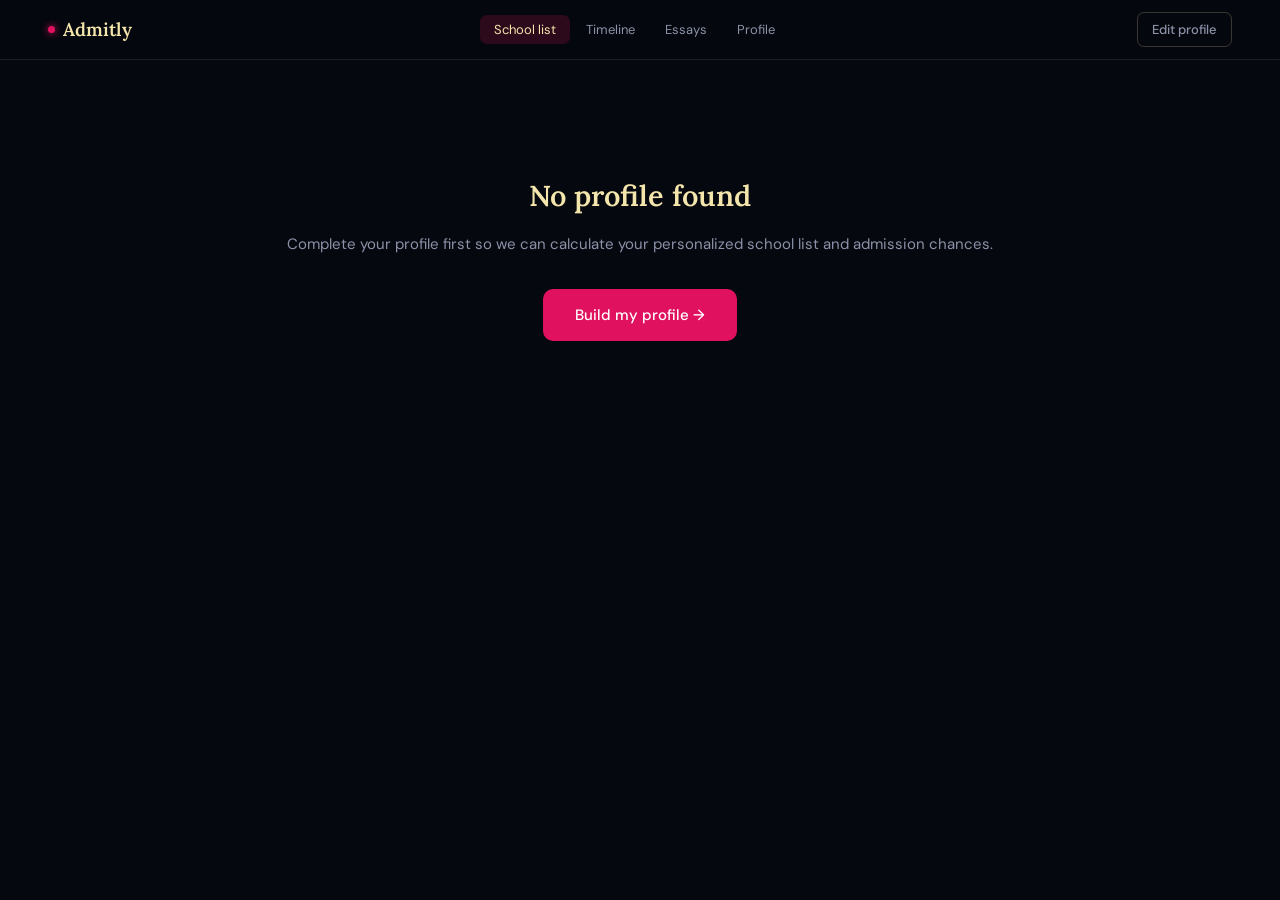
==== results.html @ 1e32e217 "initial results page" ====
<!DOCTYPE html>
<html lang="en">
<head>
  <meta charset="UTF-8" />
  <meta name="viewport" content="width=device-width, initial-scale=1.0" />
  <title>Admitly — Your School List</title>
  <link rel="preconnect" href="https://fonts.googleapis.com" />
  <link rel="preconnect" href="https://fonts.gstatic.com" crossorigin />
  <link href="https://fonts.googleapis.com/css2?family=Lora:ital,wght@0,400;0,600;1,400&family=DM+Sans:opsz,wght@9..40,300;9..40,400;9..40,500&display=swap" rel="stylesheet" />

  <style>
    *, *::before, *::after { box-sizing: border-box; margin: 0; padding: 0; }

    :root {
      --ruby:        #E0115F;
      --ruby-deep:   #A80D47;
      --ruby-soft:   #F24080;
      --ruby-dim:    rgba(224, 17, 95, 0.18);
      --void:        #06080F;
      --void-2:      #0D1018;
      --void-3:      #141720;
      --void-4:      #1C2030;
      --cream:       #F3E5AB;
      --cream-dim:   #D9C97A;
      --cream-ghost: rgba(243, 229, 171, 0.08);
      --slate:       #8B92A8;
      --slate-dim:   #555C72;
      --border:      rgba(243, 229, 171, 0.1);
      --border-mid:  rgba(243, 229, 171, 0.22);
      --reach-color:  #F24080;
      --match-color:  #E0A020;
      --safety-color: #2DBF7B;
    }

    html { scroll-behavior: smooth; }

    body {
      font-family: 'DM Sans', sans-serif;
      font-size: 15px; line-height: 1.65;
      color: var(--cream);
      background: var(--void);
      -webkit-font-smoothing: antialiased;
      min-height: 100vh;
    }

    /* ── Nav ─────────────────────────────────────────────── */
    nav {
      position: sticky; top: 0; z-index: 100;
      display: flex; align-items: center; justify-content: space-between;
      padding: 0 clamp(1.5rem, 5vw, 3rem);
      height: 60px;
      background: rgba(6,8,15,0.92);
      backdrop-filter: blur(16px);
      border-bottom: 1px solid var(--border);
    }

    .logo {
      font-family: 'Lora', serif; font-size: 1.15rem; font-weight: 600;
      color: var(--cream); text-decoration: none;
      display: flex; align-items: center; gap: 8px;
    }

    .logo-dot {
      width: 7px; height: 7px; border-radius: 50%;
      background: var(--ruby); box-shadow: 0 0 7px var(--ruby);
    }

    .nav-tabs {
      display: flex; gap: 2px; list-style: none;
    }

    .nav-tab {
      font-size: 13px; padding: 6px 14px; border-radius: 7px;
      color: var(--slate); cursor: pointer;
      text-decoration: none; transition: all .15s;
    }

    .nav-tab:hover { color: var(--cream); background: var(--cream-ghost); }
    .nav-tab.active { color: var(--cream); background: var(--ruby-dim); }

    .nav-right { display: flex; align-items: center; gap: 10px; }

    .btn-sm {
      display: inline-flex; align-items: center; gap: 5px;
      font-family: 'DM Sans', sans-serif; font-size: 13px; font-weight: 500;
      border-radius: 7px; padding: 6px 14px;
      cursor: pointer; text-decoration: none; transition: all .2s; border: none;
    }

    .btn-outline-sm {
      background: transparent; border: 1px solid var(--border-mid); color: var(--slate);
    }
    .btn-outline-sm:hover { color: var(--cream); background: var(--cream-ghost); }

    .btn-ruby-sm { background: var(--ruby); color: #fff; }
    .btn-ruby-sm:hover { background: var(--ruby-deep); }

    /* ── Page layout ─────────────────────────────────────── */
    .page { max-width: 900px; margin: 0 auto; padding: 2rem clamp(1rem, 4vw, 2.5rem) 4rem; }

    /* ── Profile bar ─────────────────────────────────────── */
    .profile-bar {
      background: var(--void-2);
      border: 1px solid var(--border);
      border-radius: 14px;
      padding: 14px 20px;
      display: flex; align-items: center;
      justify-content: space-between;
      flex-wrap: wrap; gap: 12px;
      margin-bottom: 1.5rem;
    }

    .profile-bar-left { display: flex; align-items: center; gap: 12px; }

    .avatar {
      width: 38px; height: 38px; border-radius: 50%;
      background: var(--ruby-dim);
      display: flex; align-items: center; justify-content: center;
      font-size: 13px; font-weight: 500; color: var(--ruby-soft);
      flex-shrink: 0;
    }

    .profile-name { font-size: 15px; font-weight: 500; color: var(--cream); }
    .profile-meta { font-size: 12px; color: var(--slate); margin-top: 1px; }

    .profile-stats { display: flex; gap: 20px; }

    .pstat { text-align: right; }
    .pstat-val { font-size: 17px; font-weight: 500; color: var(--cream); }
    .pstat-label { font-size: 11px; color: var(--slate-dim); margin-top: 1px; }

    /* ── Alerts ──────────────────────────────────────────── */
    .alert {
      border-radius: 10px; padding: 12px 16px;
      font-size: 13px; line-height: 1.6;
      display: flex; gap: 10px; align-items: flex-start;
      margin-bottom: 10px;
    }

    .alert-warn {
      background: rgba(201,134,10,0.1);
      border: 1px solid rgba(201,134,10,0.3);
      color: #E0B84A;
    }

    .alert-info {
      background: rgba(224,17,95,0.08);
      border: 1px solid rgba(224,17,95,0.2);
      color: var(--ruby-soft);
    }

    .alert-dot {
      width: 6px; height: 6px; border-radius: 50%;
      background: currentColor; flex-shrink: 0; margin-top: 5px;
    }

    /* ── Summary strip ───────────────────────────────────── */
    .summary-strip {
      display: grid; grid-template-columns: repeat(3, 1fr);
      gap: 10px; margin-bottom: 1.5rem;
    }

    .sum-card {
      background: var(--void-2);
      border: 1px solid var(--border);
      border-radius: 12px;
      padding: 14px 16px;
      text-align: center;
    }

    .sum-num { font-size: 24px; font-weight: 500; line-height: 1; }
    .sum-num.reach  { color: var(--reach-color); }
    .sum-num.match  { color: var(--match-color); }
    .sum-num.safety { color: var(--safety-color); }
    .sum-label { font-size: 11px; color: var(--slate-dim); margin-top: 5px; }

    /* ── Filter row ──────────────────────────────────────── */
    .filter-row {
      display: flex; gap: 7px; flex-wrap: wrap; margin-bottom: 1.25rem;
      align-items: center;
    }

    .filter-chip {
      padding: 5px 14px; border-radius: 20px;
      border: 1px solid var(--border);
      font-size: 12px; cursor: pointer;
      color: var(--slate); background: var(--void-2);
      transition: all .15s; user-select: none;
    }

    .filter-chip:hover { border-color: var(--border-mid); color: var(--cream); }
    .filter-chip.on { background: var(--ruby-dim); border-color: var(--ruby); color: var(--ruby-soft); }

    .filter-sep { color: var(--slate-dim); font-size: 12px; margin: 0 4px; }

    /* ── School cards ────────────────────────────────────── */
    .school-card {
      background: var(--void-2);
      border: 1px solid var(--border);
      border-radius: 14px;
      margin-bottom: 10px;
      overflow: hidden;
      transition: border-color .15s;
      cursor: pointer;
    }

    .school-card:hover { border-color: var(--border-mid); }

    .school-card.reach  { border-left: 3px solid var(--reach-color); }
    .school-card.match  { border-left: 3px solid var(--match-color); }
    .school-card.safety { border-left: 3px solid var(--safety-color); }

    .card-main {
      padding: 16px 20px;
      display: flex; align-items: flex-start;
      justify-content: space-between; gap: 16px;
    }

    .card-left { flex: 1; min-width: 0; }

    .card-top-row {
      display: flex; align-items: center; gap: 8px;
      flex-wrap: wrap; margin-bottom: 3px;
    }

    .school-name {
      font-size: 15px; font-weight: 500; color: var(--cream);
    }

    .tier-tag {
      font-size: 11px; font-weight: 500;
      padding: 2px 8px; border-radius: 4px;
    }

    .tier-tag.reach  { background: rgba(242,64,128,.15); color: var(--reach-color); }
    .tier-tag.match  { background: rgba(224,160,32,.15); color: var(--match-color); }
    .tier-tag.safety { background: rgba(45,191,123,.15); color: var(--safety-color); }

    .school-loc { font-size: 12px; color: var(--slate-dim); margin-bottom: 8px; }

    .insight-row { display: flex; gap: 6px; flex-wrap: wrap; }

    .insight-pill {
      font-size: 11px; padding: 3px 9px; border-radius: 5px;
    }

    .ip-good { background: rgba(45,191,123,.12); color: #2DBF7B; }
    .ip-warn { background: rgba(224,160,32,.12); color: #E0A020; }
    .ip-info { background: rgba(243,229,171,.08); color: var(--slate); }

    .card-right {
      display: flex; flex-direction: column;
      align-items: flex-end; gap: 4px; flex-shrink: 0;
    }

    .chance-pct { font-size: 22px; font-weight: 500; line-height: 1; }
    .chance-pct.reach  { color: var(--reach-color); }
    .chance-pct.match  { color: var(--match-color); }
    .chance-pct.safety { color: var(--safety-color); }

    .chance-label { font-size: 11px; color: var(--slate-dim); }

    .bar-track {
      height: 3px; background: var(--void-4);
      border-radius: 2px; overflow: hidden;
      margin: 8px 0 0;
    }

    .bar-fill { height: 100%; border-radius: 2px; transition: width .8s ease; }
    .bar-fill.reach  { background: var(--reach-color); }
    .bar-fill.match  { background: var(--match-color); }
    .bar-fill.safety { background: var(--safety-color); }

    /* ── Expanded card ───────────────────────────────────── */
    .card-expand {
      display: none;
      padding: 0 20px 18px;
      border-top: 1px solid var(--border);
    }

    .school-card.open .card-expand { display: block; }

    .expand-grid {
      display: grid; grid-template-columns: 1fr 1fr;
      gap: 14px; margin: 14px 0;
    }

    .expand-block label {
      font-size: 10px; font-weight: 500;
      text-transform: uppercase; letter-spacing: .06em;
      color: var(--slate-dim); display: block; margin-bottom: 5px;
    }

    .expand-block p {
      font-size: 13px; color: var(--slate); line-height: 1.65;
    }

    .expand-block p strong { color: var(--cream); font-weight: 500; }

    .action-row { display: flex; gap: 8px; flex-wrap: wrap; margin-top: 12px; }

    .btn-action {
      font-family: 'DM Sans', sans-serif; font-size: 12px; font-weight: 500;
      padding: 6px 13px; border-radius: 7px; cursor: pointer;
      transition: all .15s; text-decoration: none;
      display: inline-flex; align-items: center; gap: 5px;
    }

    .btn-action-primary {
      background: var(--ruby); color: #fff; border: none;
    }
    .btn-action-primary:hover { background: var(--ruby-deep); }

    .btn-action-ghost {
      background: transparent;
      border: 1px solid var(--border-mid);
      color: var(--slate);
    }
    .btn-action-ghost:hover { color: var(--cream); border-color: var(--border-mid); background: var(--cream-ghost); }

    /* ── No profile state ────────────────────────────────── */
    .no-profile {
      text-align: center; padding: 5rem 2rem;
    }

    .no-profile h2 {
      font-family: 'Lora', serif; font-size: 1.8rem; font-weight: 600;
      color: var(--cream); margin-bottom: .75rem;
    }

    .no-profile p {
      font-size: 15px; color: var(--slate); margin-bottom: 2rem; line-height: 1.7;
    }

    .btn-lg {
      display: inline-flex; align-items: center; gap: 6px;
      font-family: 'DM Sans', sans-serif; font-size: 15px; font-weight: 500;
      background: var(--ruby); color: #fff;
      border-radius: 10px; padding: .85rem 2rem;
      cursor: pointer; text-decoration: none; border: none; transition: all .2s;
    }
    .btn-lg:hover { background: var(--ruby-deep); }

    /* ── Section header ──────────────────────────────────── */
    .section-head {
      display: flex; align-items: baseline;
      justify-content: space-between; margin-bottom: 1rem;
    }

    .section-label {
      font-size: 11px; font-weight: 500;
      text-transform: uppercase; letter-spacing: .07em;
      color: var(--slate-dim);
    }

    .section-count { font-size: 12px; color: var(--slate-dim); }

    /* ── Responsive ──────────────────────────────────────── */
    @media (max-width: 600px) {
      .summary-strip { grid-template-columns: repeat(3,1fr); }
      .profile-stats { display: none; }
      .expand-grid { grid-template-columns: 1fr; }
      .nav-tabs { display: none; }
    }
  </style>
</head>
<body>

  <!-- ── Nav ─────────────────────────────────────────────── -->
  <nav>
    <a href="index.html" class="logo"><span class="logo-dot"></span>Admitly</a>
    <ul class="nav-tabs">
      <li><a class="nav-tab active" href="results.html">School list</a></li>
      <li><a class="nav-tab" href="#">Timeline</a></li>
      <li><a class="nav-tab" href="#">Essays</a></li>
      <li><a class="nav-tab" href="profile.html">Profile</a></li>
    </ul>
    <div class="nav-right">
      <a href="profile.html" class="btn-sm btn-outline-sm">Edit profile</a>
    </div>
  </nav>

  <div class="page" id="pageContent">
    <!-- Rendered by JS -->
  </div>

  <script>
    // ─────────────────────────────────────────────────────
    // SCHOOL DATABASE
    // Each school has base stats; chances are calculated
    // dynamically against the student's actual profile.
    // ─────────────────────────────────────────────────────
    const SCHOOLS = [
      {
        id: 'umich',
        name: 'University of Michigan',
        shortName: 'U of Michigan',
        loc: 'Ann Arbor, MI',
        state: 'MI',
        tuition: 55000,
        intlPct: 8,
        medGPA: 3.9,
        medSAT: 1500,
        intlAid: false,
        strongMajors: ['Computer Science','Engineering','Business','Economics','Political Science','Environmental Science'],
        baseTier: 'reach',
        aidNote: 'Very limited aid for international students. Some merit-based awards through specific colleges.',
        whyFit: 'Top-10 program in most majors. Huge alumni network in tech and finance. Large, vibrant campus.',
        keyAction: 'Write a compelling "Why Michigan" essay. Highlight leadership roles and any competitions won.',
        deadlines: 'Early Action: Nov 1 · Regular Decision: Feb 1',
        insights: [
          { text: 'Top 10 nationally', type: 'good' },
          { text: 'Limited intl aid', type: 'warn' },
          { text: 'Test-optional', type: 'info' }
        ]
      },
      {
        id: 'gatech',
        name: 'Georgia Institute of Technology',
        shortName: 'Georgia Tech',
        loc: 'Atlanta, GA',
        state: 'GA',
        tuition: 32000,
        intlPct: 12,
        medGPA: 3.95,
        medSAT: 1510,
        intlAid: false,
        strongMajors: ['Computer Science','Engineering','Mathematics','Environmental Science'],
        baseTier: 'reach',
        aidNote: 'No need-based aid for internationals. Out-of-state tuition ~$32k is relatively affordable for the prestige.',
        whyFit: 'One of the best engineering and CS programs in the world. More affordable than comparable private schools.',
        keyAction: 'Strong math and CS coursework is critical. Mention coding projects, competitions, or research.',
        deadlines: 'Early Action: Oct 15 · Regular Decision: Jan 1',
        insights: [
          { text: 'Affordable top school', type: 'good' },
          { text: 'Strong CS focus', type: 'good' },
          { text: 'SAT helps here', type: 'warn' }
        ]
      },
      {
        id: 'uiuc',
        name: 'Univ. of Illinois Urbana-Champaign',
        shortName: 'UIUC',
        loc: 'Champaign, IL',
        state: 'IL',
        tuition: 36000,
        intlPct: 14,
        medGPA: 3.85,
        medSAT: 1490,
        intlAid: false,
        strongMajors: ['Computer Science','Engineering','Business','Mathematics'],
        baseTier: 'reach',
        aidNote: 'Very limited need-based aid for internationals. Some college-level merit scholarships.',
        whyFit: 'World-class CS and Engineering. Huge tech recruiting. Strong international student community.',
        keyAction: 'Apply directly to CS — it is harder than undeclared. Demonstrate real coding experience.',
        deadlines: 'Early Action: Nov 1 · Regular Decision: Jan 5',
        insights: [
          { text: '#5 CS program', type: 'good' },
          { text: 'Large intl community', type: 'good' },
          { text: 'CS is highly competitive', type: 'warn' }
        ]
      },
      {
        id: 'northeastern',
        name: 'Northeastern University',
        shortName: 'Northeastern',
        loc: 'Boston, MA',
        state: 'MA',
        tuition: 62000,
        intlPct: 20,
        medGPA: 3.7,
        medSAT: 1430,
        intlAid: true,
        strongMajors: ['Computer Science','Engineering','Business','Pre-Med','Political Science','International Relations'],
        baseTier: 'match',
        aidNote: 'Meets financial need for some international students. Merit scholarships up to $25k/yr available.',
        whyFit: 'Famous co-op program gives 6 months of paid work at US tech companies. 20% international students.',
        keyAction: 'Highlight career goals and genuine interest in the co-op program in your essays.',
        deadlines: 'Early Decision: Nov 1 · Regular Decision: Jan 1',
        insights: [
          { text: 'Co-op = US work exp', type: 'good' },
          { text: '20% intl students', type: 'good' },
          { text: 'Aid possible', type: 'good' }
        ]
      },
      {
        id: 'umass',
        name: 'Univ. of Massachusetts Amherst',
        shortName: 'UMass Amherst',
        loc: 'Amherst, MA',
        state: 'MA',
        tuition: 38000,
        intlPct: 10,
        medGPA: 3.7,
        medSAT: 1360,
        intlAid: true,
        strongMajors: ['Computer Science','Engineering','Business','Biology','Environmental Science','Psychology'],
        baseTier: 'match',
        aidNote: 'Offers merit-based aid to international students. Budget-friendly for a strong state flagship.',
        whyFit: 'Strong programs, good value. Your GPA is right at their median. Aid makes it budget-realistic.',
        keyAction: 'Apply Early Action. Strong essays can push a borderline applicant to admitted.',
        deadlines: 'Early Action: Nov 1 · Regular Decision: Jan 15',
        insights: [
          { text: 'Aid available', type: 'good' },
          { text: 'Your GPA matches', type: 'good' },
          { text: 'EA deadline Nov 1', type: 'info' }
        ]
      },
      {
        id: 'cwru',
        name: 'Case Western Reserve University',
        shortName: 'Case Western',
        loc: 'Cleveland, OH',
        state: 'OH',
        tuition: 58000,
        intlPct: 12,
        medGPA: 3.75,
        medSAT: 1460,
        intlAid: true,
        strongMajors: ['Engineering','Pre-Med','Computer Science','Biology','Mathematics','Architecture'],
        baseTier: 'match',
        aidNote: 'Strong merit scholarships for international students. Some full-need coverage available.',
        whyFit: 'Generous merit aid makes it realistic. Strong STEM programs. Good internship placements.',
        keyAction: 'Apply Early Decision if it is your top choice — significant admission boost.',
        deadlines: 'Early Decision: Nov 1 · Regular Decision: Jan 15',
        insights: [
          { text: 'Merit aid up to $30k', type: 'good' },
          { text: 'Profile fits well', type: 'good' },
          { text: 'ED gives big boost', type: 'info' }
        ]
      },
      {
        id: 'wisc',
        name: 'University of Wisconsin–Madison',
        shortName: 'UW Madison',
        loc: 'Madison, WI',
        state: 'WI',
        tuition: 40000,
        intlPct: 9,
        medGPA: 3.8,
        medSAT: 1410,
        intlAid: false,
        strongMajors: ['Computer Science','Business','Biology','Economics','Political Science','Environmental Science','Psychology'],
        baseTier: 'match',
        aidNote: 'Limited international aid. Strong research university with good industry connections.',
        whyFit: 'Excellent research opportunities. Strong CS and business programs. Beautiful campus.',
        keyAction: 'Apply to Letters & Science with CS intent — more flexible entry than direct CS.',
        deadlines: 'Early Action: Nov 1 · Regular Decision: Feb 1',
        insights: [
          { text: 'Research university', type: 'good' },
          { text: 'No intl aid', type: 'warn' },
          { text: 'Strong alumni network', type: 'info' }
        ]
      },
      {
        id: 'psu',
        name: 'Penn State University',
        shortName: 'Penn State',
        loc: 'University Park, PA',
        state: 'PA',
        tuition: 37000,
        intlPct: 7,
        medGPA: 3.6,
        medSAT: 1280,
        intlAid: true,
        strongMajors: ['Engineering','Business','Computer Science','Pre-Med','Architecture','International Relations'],
        baseTier: 'safety',
        aidNote: 'Some merit scholarships for international students. Large school with many scholarship opportunities.',
        whyFit: 'Large alumni network. Strong industry connections. Broad major selection.',
        keyAction: 'Apply to your specific college directly — Schreyer Honors College worth applying to.',
        deadlines: 'Early Action: Nov 1 · Regular Decision: Feb 15',
        insights: [
          { text: 'Strong alumni base', type: 'good' },
          { text: 'Merit aid possible', type: 'good' },
          { text: 'Below your GPA', type: 'info' }
        ]
      },
      {
        id: 'alabama',
        name: 'University of Alabama',
        shortName: 'U of Alabama',
        loc: 'Tuscaloosa, AL',
        state: 'AL',
        tuition: 31000,
        intlPct: 4,
        medGPA: 3.5,
        medSAT: 1200,
        intlAid: true,
        strongMajors: ['Business','Engineering','Computer Science','Pre-Med','Architecture','Psychology'],
        baseTier: 'safety',
        aidNote: 'Substantial merit scholarships for internationals. 3.7 GPA may qualify for $16k+/yr.',
        whyFit: 'Very strong merit aid. Could bring annual costs well under your budget. Apply early.',
        keyAction: 'Apply by Dec 1 — merit scholarships are first-come, first-served.',
        deadlines: 'Priority scholarship deadline: Dec 1 · Regular Decision: Mar 1',
        insights: [
          { text: 'Up to $16k merit aid', type: 'good' },
          { text: 'Budget feasible', type: 'good' },
          { text: 'Apply by Dec 1', type: 'warn' }
        ]
      },
      {
        id: 'indiana',
        name: 'Indiana University Bloomington',
        shortName: 'Indiana U',
        loc: 'Bloomington, IN',
        state: 'IN',
        tuition: 37000,
        intlPct: 8,
        medGPA: 3.5,
        medSAT: 1200,
        intlAid: true,
        strongMajors: ['Business','Computer Science','Biology','Pre-Med','International Relations','Political Science','Economics'],
        baseTier: 'safety',
        aidNote: 'Kelley Business and Luddy Informatics schools have merit aid for international students.',
        whyFit: 'One of the most international-friendly campuses in the Midwest. Strong business and tech programs.',
        keyAction: 'Apply to Luddy School of Informatics for CS, or Kelley for business — both have strong outcomes.',
        deadlines: 'Early Action: Nov 1 · Regular Decision: Feb 1',
        insights: [
          { text: 'Active intl community', type: 'good' },
          { text: 'Luddy = strong CS', type: 'good' },
          { text: 'Aid available', type: 'good' }
        ]
      }
    ];

    // ─────────────────────────────────────────────────────
    // CHANCE CALCULATOR
    // Real logic tuned for international applicants.
    // Factors: GPA, SAT, major fit, intl aid need, firstGen.
    // ─────────────────────────────────────────────────────
    function calcChance(school, profile) {
      const gpa   = parseFloat(profile.gpa) || 0;
      const sat   = parseInt(profile.sat)   || 0;
      const act   = parseInt(profile.act)   || 0;
      const ib    = parseInt(profile.ib)    || 0;

      // Convert ACT/IB to SAT-equivalent if no SAT
      let effectiveSAT = sat;
      if (!sat && act)  effectiveSAT = Math.round(act * 40 + 560);
      if (!sat && !act && ib) effectiveSAT = Math.round((ib / 45) * 600 + 900);

      // --- GPA score (0-40 pts) ---
      let gpaScore = 0;
      if (gpa >= school.medGPA + 0.3)  gpaScore = 40;
      else if (gpa >= school.medGPA)   gpaScore = 32;
      else if (gpa >= school.medGPA - 0.15) gpaScore = 24;
      else if (gpa >= school.medGPA - 0.3)  gpaScore = 14;
      else if (gpa >= school.medGPA - 0.5)  gpaScore = 6;
      else gpaScore = 0;

      // --- SAT score (0-35 pts) ---
      let satScore = 0;
      if (!effectiveSAT) {
        // test-optional penalty — modest, not catastrophic
        satScore = 12;
      } else if (effectiveSAT >= school.medSAT + 60)  satScore = 35;
      else if (effectiveSAT >= school.medSAT)          satScore = 28;
      else if (effectiveSAT >= school.medSAT - 60)     satScore = 20;
      else if (effectiveSAT >= school.medSAT - 120)    satScore = 12;
      else if (effectiveSAT >= school.medSAT - 200)    satScore = 5;
      else satScore = 0;

      // --- Major fit (0-10 pts) ---
      let majorScore = 0;
      if (profile.majors && profile.majors.length) {
        const overlap = profile.majors.filter(m => school.strongMajors.includes(m));
        majorScore = Math.min(overlap.length * 5, 10);
      } else {
        majorScore = 5; // undecided — neutral
      }

      // --- Activities (0-8 pts) ---
      const actCount = (profile.activities || []).filter(a => a.name).length;
      const actScore = Math.min(actCount * 2, 8);

      // --- Essay presence (0-5 pts) ---
      const essayScore = (profile.personalStatement && profile.personalStatement.length > 100) ? 5 : 0;

      // --- International penalty (-5 to -15 pts) ---
      // International applicants compete in a smaller, harder pool
      const intlPenalty = school.intlPct < 6 ? -15 : school.intlPct < 10 ? -10 : -5;

      // --- Budget mismatch penalty ---
      let budgetPenalty = 0;
      const budget = profile.budget || '';
      if (budget.includes('Under $20,000') && !school.intlAid) budgetPenalty = -10;
      else if (budget.includes('$20,000') && !school.intlAid && school.tuition > 50000) budgetPenalty = -5;

      // --- First gen boost ---
      const firstGenBoost = profile.firstGen === 'yes' ? 3 : 0;

      // Total
      const raw = gpaScore + satScore + majorScore + actScore + essayScore + intlPenalty + budgetPenalty + firstGenBoost;

      // Map to percentage with tier anchoring
      let base = 0;
      if (school.baseTier === 'reach')  base = 8;
      if (school.baseTier === 'match')  base = 30;
      if (school.baseTier === 'safety') base = 65;

      const maxAdd = school.baseTier === 'reach' ? 22 : school.baseTier === 'match' ? 35 : 25;
      const totalPossible = 40 + 35 + 10 + 8 + 5; // max raw
      const pct = base + Math.round((raw / totalPossible) * maxAdd);

      // Clamp sensibly
      const min = school.baseTier === 'reach' ? 4 : school.baseTier === 'match' ? 10 : 40;
      const max = school.baseTier === 'reach' ? 30 : school.baseTier === 'match' ? 70 : 92;
      return Math.min(max, Math.max(min, pct));
    }

    // ─────────────────────────────────────────────────────
    // TIER ASSIGNMENT
    // Re-tiers based on calculated chance, overriding base
    // ─────────────────────────────────────────────────────
    function getTier(chance) {
      if (chance >= 55) return 'safety';
      if (chance >= 22) return 'match';
      return 'reach';
    }

    // ─────────────────────────────────────────────────────
    // FILTER LOGIC
    // ─────────────────────────────────────────────────────
    let activeFilter = 'all';
    let schoolResults = [];

    function setFilter(f) {
      activeFilter = f;
      document.querySelectorAll('.filter-chip').forEach(c => {
        c.classList.toggle('on', c.dataset.filter === f);
      });
      renderCards();
    }

    // ─────────────────────────────────────────────────────
    // CARD EXPAND/COLLAPSE
    // ─────────────────────────────────────────────────────
    function toggleCard(id) {
      const card = document.getElementById(id);
      card.classList.toggle('open');
    }

    // ─────────────────────────────────────────────────────
    // RENDER
    // ─────────────────────────────────────────────────────
    function renderCards() {
      const list = document.getElementById('schoolList');
      const filtered = schoolResults.filter(s => {
        if (activeFilter === 'all')  return true;
        if (activeFilter === 'aid')  return s.school.intlAid;
        return s.tier === activeFilter;
      });

      const countEl = document.getElementById('schoolCount');
      if (countEl) countEl.textContent = filtered.length + ' schools';

      list.innerHTML = filtered.map(s => {
        const pillsHtml = s.school.insights.map(i =>
          `<span class="insight-pill ip-${i.type}">${i.text}</span>`
        ).join('');

        return `
        <div class="school-card ${s.tier}" id="card-${s.school.id}" onclick="toggleCard('card-${s.school.id}')">
          <div class="card-main">
            <div class="card-left">
              <div class="card-top-row">
                <span class="school-name">${s.school.name}</span>
                <span class="tier-tag ${s.tier}">${s.tier}</span>
              </div>
              <div class="school-loc">${s.school.loc} &nbsp;·&nbsp; ~$${Math.round(s.school.tuition/1000)}k/yr &nbsp;·&nbsp; ${s.school.intlPct}% intl</div>
              <div class="bar-track"><div class="bar-fill ${s.tier}" style="width:${s.chance}%"></div></div>
              <div class="insight-row" style="margin-top:8px;">${pillsHtml}</div>
            </div>
            <div class="card-right">
              <div class="chance-pct ${s.tier}">${s.chance}%</div>
              <div class="chance-label">your chance</div>
            </div>
          </div>
          <div class="card-expand">
            <div class="expand-grid">
              <div class="expand-block">
                <label>Why it fits you</label>
                <p>${s.school.whyFit}</p>
              </div>
              <div class="expand-block">
                <label>Financial aid</label>
                <p>${s.school.aidNote}</p>
              </div>
              <div class="expand-block">
                <label>Median admitted student</label>
                <p><strong>GPA ${s.school.medGPA}</strong> &nbsp;·&nbsp; <strong>SAT ${s.school.medSAT}</strong><br>You: GPA ${s.profileGPA} · SAT ${s.profileSAT}</p>
              </div>
              <div class="expand-block">
                <label>Your key action</label>
                <p>${s.school.keyAction}</p>
              </div>
            </div>
            <div class="expand-block" style="margin-bottom:10px;">
              <label>Deadlines</label>
              <p>${s.school.deadlines}</p>
            </div>
            <div class="action-row">
              <button class="btn-action btn-action-primary" onclick="event.stopPropagation()">
                Get advice for this school
              </button>
              <button class="btn-action btn-action-ghost" onclick="event.stopPropagation()">
                Essay prompts
              </button>
              <button class="btn-action btn-action-ghost" onclick="event.stopPropagation()">
                Add to timeline
              </button>
            </div>
          </div>
        </div>`;
      }).join('');
    }

    // ─────────────────────────────────────────────────────
    // INIT
    // ─────────────────────────────────────────────────────
    function init() {
      const raw = localStorage.getItem('admitly_profile');
      const page = document.getElementById('pageContent');

      if (!raw) {
        // No profile — show empty state
        page.innerHTML = `
          <div class="no-profile">
            <h2>No profile found</h2>
            <p>Complete your profile first so we can calculate your personalized school list and admission chances.</p>
            <a href="profile.html" class="btn-lg">Build my profile →</a>
          </div>`;
        return;
      }

      const profile = JSON.parse(raw);
      const gpa    = parseFloat(profile.gpa) || 0;
      const sat    = parseInt(profile.sat)   || 0;
      const name   = profile.firstName || 'Student';
      const initials = ((profile.firstName||'?')[0] + (profile.lastName||'?')[0]).toUpperCase();
      const majors = (profile.majors||[]).join(', ') || 'Undecided';
      const country = profile.country || 'International';
      const actCount = (profile.activities||[]).filter(a=>a.name).length;

      // Calculate chances for all schools
      schoolResults = SCHOOLS.map(school => {
        const chance = calcChance(school, profile);
        const tier   = getTier(chance);
        return {
          school,
          chance,
          tier,
          profileGPA: gpa || '—',
          profileSAT: sat || 'none'
        };
      }).sort((a, b) => b.chance - a.chance);

      const reachCount  = schoolResults.filter(s => s.tier === 'reach').length;
      const matchCount  = schoolResults.filter(s => s.tier === 'match').length;
      const safetyCount = schoolResults.filter(s => s.tier === 'safety').length;

      // Build alerts
      const alerts = [];
      if (!sat && !profile.act) {
        alerts.push({ type: 'warn', text: `<strong>No test score on file.</strong> Taking the SAT (aim for 1350+) could move you from reach to match at several schools. Your chances above assume test-optional.` });
      }
      if (!gpa) {
        alerts.push({ type: 'info', text: `<strong>GPA not entered.</strong> <a href="profile.html" style="color:var(--ruby-soft)">Add your GPA</a> to get more accurate chance scores.` });
      }

      const alertsHtml = alerts.map(a => `
        <div class="alert alert-${a.type}">
          <span class="alert-dot"></span>
          <div>${a.text}</div>
        </div>`).join('');

      page.innerHTML = `
        <div class="profile-bar">
          <div class="profile-bar-left">
            <div class="avatar">${initials}</div>
            <div>
              <div class="profile-name">${name} — ${country}</div>
              <div class="profile-meta">${profile.grade||'High school'} · ${majors} · ${profile.budget||'Budget not set'}</div>
            </div>
          </div>
          <div class="profile-stats">
            <div class="pstat"><div class="pstat-val">${gpa||'—'}</div><div class="pstat-label">GPA</div></div>
            <div class="pstat"><div class="pstat-val">${sat||'—'}</div><div class="pstat-label">SAT</div></div>
            <div class="pstat"><div class="pstat-val">${actCount}</div><div class="pstat-label">Activities</div></div>
            <div class="pstat"><div class="pstat-val">${schoolResults.length}</div><div class="pstat-label">Schools</div></div>
          </div>
        </div>

        ${alertsHtml}

        <div class="summary-strip">
          <div class="sum-card"><div class="sum-num reach">${reachCount}</div><div class="sum-label">Reach schools</div></div>
          <div class="sum-card"><div class="sum-num match">${matchCount}</div><div class="sum-label">Match schools</div></div>
          <div class="sum-card"><div class="sum-num safety">${safetyCount}</div><div class="sum-label">Safety schools</div></div>
        </div>

        <div class="filter-row">
          <div class="filter-chip on" data-filter="all" onclick="setFilter('all')">All schools</div>
          <div class="filter-chip" data-filter="reach"  onclick="setFilter('reach')">Reach</div>
          <div class="filter-chip" data-filter="match"  onclick="setFilter('match')">Match</div>
          <div class="filter-chip" data-filter="safety" onclick="setFilter('safety')">Safety</div>
          <span class="filter-sep">·</span>
          <div class="filter-chip" data-filter="aid" onclick="setFilter('aid')">Gives intl aid</div>
        </div>

        <div class="section-head">
          <span class="section-label">Your personalized list</span>
          <span class="section-count" id="schoolCount">${schoolResults.length} schools</span>
        </div>

        <div id="schoolList"></div>

        <p style="font-size:12px;color:var(--slate-dim);margin-top:1.5rem;line-height:1.6;">
          Chance scores are estimates based on your profile and historical international applicant data.
          They are not guarantees. Actual admission depends on essays, recommendations, and many factors
          not captured here — but this gives you an honest starting point.
        </p>
      `;

      renderCards();
    }

    init();
  </script>

</body>
</html>
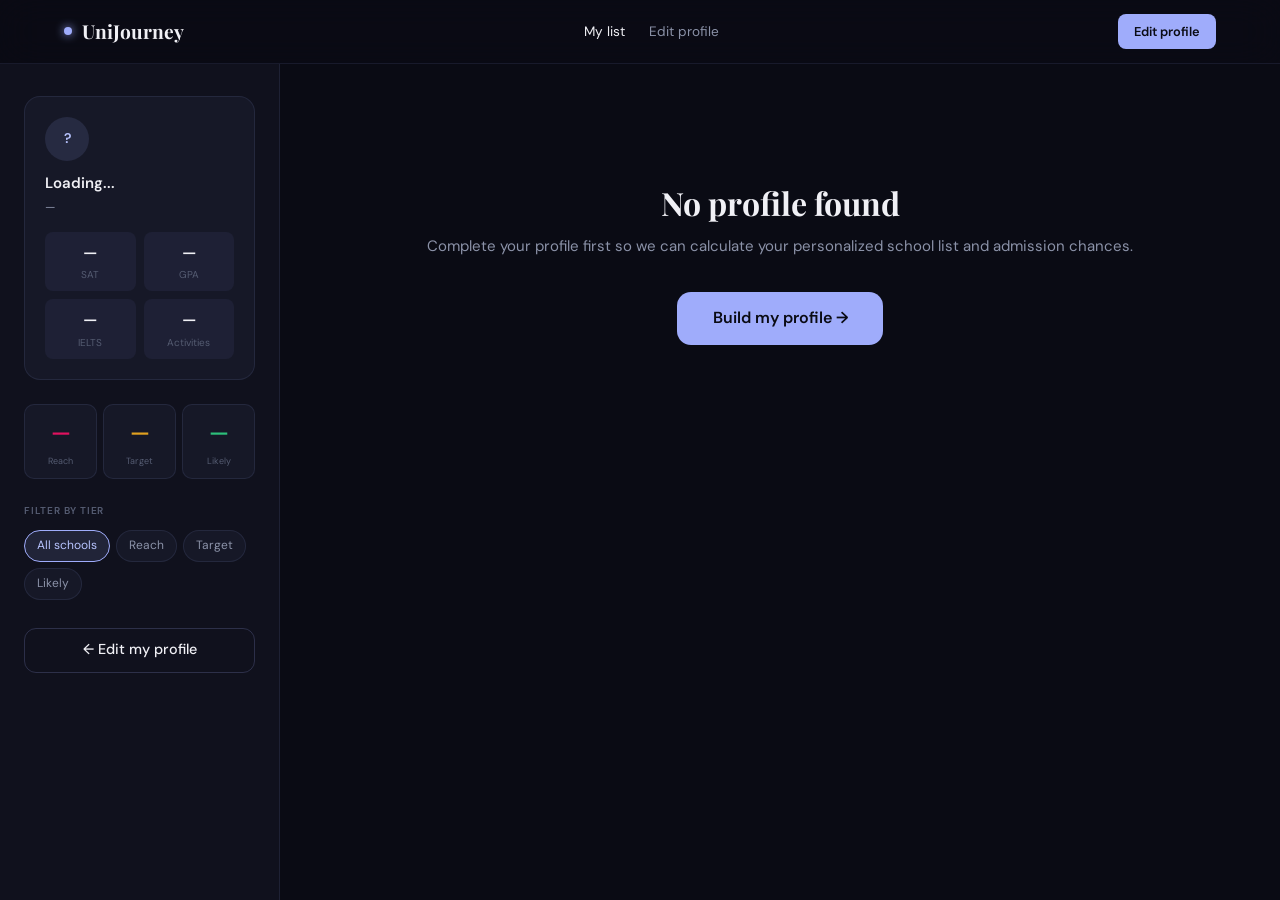
==== commit 72a49438: "Initial commit" ====
--- a/results.html
+++ b/results.html
@@ -1,932 +1,349 @@
 <!DOCTYPE html>
 <html lang="en">
 <head>
-  <meta charset="UTF-8" />
-  <meta name="viewport" content="width=device-width, initial-scale=1.0" />
-  <title>Admitly — Your School List</title>
-  <link rel="preconnect" href="https://fonts.googleapis.com" />
-  <link rel="preconnect" href="https://fonts.gstatic.com" crossorigin />
-  <link href="https://fonts.googleapis.com/css2?family=Lora:ital,wght@0,400;0,600;1,400&family=DM+Sans:opsz,wght@9..40,300;9..40,400;9..40,500&display=swap" rel="stylesheet" />
-
-  <style>
-    *, *::before, *::after { box-sizing: border-box; margin: 0; padding: 0; }
-
-    :root {
-      --ruby:        #E0115F;
-      --ruby-deep:   #A80D47;
-      --ruby-soft:   #F24080;
-      --ruby-dim:    rgba(224, 17, 95, 0.18);
-      --void:        #06080F;
-      --void-2:      #0D1018;
-      --void-3:      #141720;
-      --void-4:      #1C2030;
-      --cream:       #F3E5AB;
-      --cream-dim:   #D9C97A;
-      --cream-ghost: rgba(243, 229, 171, 0.08);
-      --slate:       #8B92A8;
-      --slate-dim:   #555C72;
-      --border:      rgba(243, 229, 171, 0.1);
-      --border-mid:  rgba(243, 229, 171, 0.22);
-      --reach-color:  #F24080;
-      --match-color:  #E0A020;
-      --safety-color: #2DBF7B;
-    }
-
-    html { scroll-behavior: smooth; }
-
-    body {
-      font-family: 'DM Sans', sans-serif;
-      font-size: 15px; line-height: 1.65;
-      color: var(--cream);
-      background: var(--void);
-      -webkit-font-smoothing: antialiased;
-      min-height: 100vh;
-    }
-
-    /* ── Nav ─────────────────────────────────────────────── */
-    nav {
-      position: sticky; top: 0; z-index: 100;
-      display: flex; align-items: center; justify-content: space-between;
-      padding: 0 clamp(1.5rem, 5vw, 3rem);
-      height: 60px;
-      background: rgba(6,8,15,0.92);
-      backdrop-filter: blur(16px);
-      border-bottom: 1px solid var(--border);
-    }
-
-    .logo {
-      font-family: 'Lora', serif; font-size: 1.15rem; font-weight: 600;
-      color: var(--cream); text-decoration: none;
-      display: flex; align-items: center; gap: 8px;
-    }
-
-    .logo-dot {
-      width: 7px; height: 7px; border-radius: 50%;
-      background: var(--ruby); box-shadow: 0 0 7px var(--ruby);
-    }
-
-    .nav-tabs {
-      display: flex; gap: 2px; list-style: none;
-    }
-
-    .nav-tab {
-      font-size: 13px; padding: 6px 14px; border-radius: 7px;
-      color: var(--slate); cursor: pointer;
-      text-decoration: none; transition: all .15s;
-    }
-
-    .nav-tab:hover { color: var(--cream); background: var(--cream-ghost); }
-    .nav-tab.active { color: var(--cream); background: var(--ruby-dim); }
-
-    .nav-right { display: flex; align-items: center; gap: 10px; }
-
-    .btn-sm {
-      display: inline-flex; align-items: center; gap: 5px;
-      font-family: 'DM Sans', sans-serif; font-size: 13px; font-weight: 500;
-      border-radius: 7px; padding: 6px 14px;
-      cursor: pointer; text-decoration: none; transition: all .2s; border: none;
-    }
-
-    .btn-outline-sm {
-      background: transparent; border: 1px solid var(--border-mid); color: var(--slate);
-    }
-    .btn-outline-sm:hover { color: var(--cream); background: var(--cream-ghost); }
-
-    .btn-ruby-sm { background: var(--ruby); color: #fff; }
-    .btn-ruby-sm:hover { background: var(--ruby-deep); }
-
-    /* ── Page layout ─────────────────────────────────────── */
-    .page { max-width: 900px; margin: 0 auto; padding: 2rem clamp(1rem, 4vw, 2.5rem) 4rem; }
-
-    /* ── Profile bar ─────────────────────────────────────── */
-    .profile-bar {
-      background: var(--void-2);
-      border: 1px solid var(--border);
-      border-radius: 14px;
-      padding: 14px 20px;
-      display: flex; align-items: center;
-      justify-content: space-between;
-      flex-wrap: wrap; gap: 12px;
-      margin-bottom: 1.5rem;
-    }
-
-    .profile-bar-left { display: flex; align-items: center; gap: 12px; }
-
-    .avatar {
-      width: 38px; height: 38px; border-radius: 50%;
-      background: var(--ruby-dim);
-      display: flex; align-items: center; justify-content: center;
-      font-size: 13px; font-weight: 500; color: var(--ruby-soft);
-      flex-shrink: 0;
-    }
-
-    .profile-name { font-size: 15px; font-weight: 500; color: var(--cream); }
-    .profile-meta { font-size: 12px; color: var(--slate); margin-top: 1px; }
-
-    .profile-stats { display: flex; gap: 20px; }
-
-    .pstat { text-align: right; }
-    .pstat-val { font-size: 17px; font-weight: 500; color: var(--cream); }
-    .pstat-label { font-size: 11px; color: var(--slate-dim); margin-top: 1px; }
-
-    /* ── Alerts ──────────────────────────────────────────── */
-    .alert {
-      border-radius: 10px; padding: 12px 16px;
-      font-size: 13px; line-height: 1.6;
-      display: flex; gap: 10px; align-items: flex-start;
-      margin-bottom: 10px;
-    }
-
-    .alert-warn {
-      background: rgba(201,134,10,0.1);
-      border: 1px solid rgba(201,134,10,0.3);
-      color: #E0B84A;
-    }
-
-    .alert-info {
-      background: rgba(224,17,95,0.08);
-      border: 1px solid rgba(224,17,95,0.2);
-      color: var(--ruby-soft);
-    }
-
-    .alert-dot {
-      width: 6px; height: 6px; border-radius: 50%;
-      background: currentColor; flex-shrink: 0; margin-top: 5px;
-    }
-
-    /* ── Summary strip ───────────────────────────────────── */
-    .summary-strip {
-      display: grid; grid-template-columns: repeat(3, 1fr);
-      gap: 10px; margin-bottom: 1.5rem;
-    }
-
-    .sum-card {
-      background: var(--void-2);
-      border: 1px solid var(--border);
-      border-radius: 12px;
-      padding: 14px 16px;
-      text-align: center;
-    }
-
-    .sum-num { font-size: 24px; font-weight: 500; line-height: 1; }
-    .sum-num.reach  { color: var(--reach-color); }
-    .sum-num.match  { color: var(--match-color); }
-    .sum-num.safety { color: var(--safety-color); }
-    .sum-label { font-size: 11px; color: var(--slate-dim); margin-top: 5px; }
-
-    /* ── Filter row ──────────────────────────────────────── */
-    .filter-row {
-      display: flex; gap: 7px; flex-wrap: wrap; margin-bottom: 1.25rem;
-      align-items: center;
-    }
-
-    .filter-chip {
-      padding: 5px 14px; border-radius: 20px;
-      border: 1px solid var(--border);
-      font-size: 12px; cursor: pointer;
-      color: var(--slate); background: var(--void-2);
-      transition: all .15s; user-select: none;
-    }
-
-    .filter-chip:hover { border-color: var(--border-mid); color: var(--cream); }
-    .filter-chip.on { background: var(--ruby-dim); border-color: var(--ruby); color: var(--ruby-soft); }
-
-    .filter-sep { color: var(--slate-dim); font-size: 12px; margin: 0 4px; }
-
-    /* ── School cards ────────────────────────────────────── */
-    .school-card {
-      background: var(--void-2);
-      border: 1px solid var(--border);
-      border-radius: 14px;
-      margin-bottom: 10px;
-      overflow: hidden;
-      transition: border-color .15s;
-      cursor: pointer;
-    }
-
-    .school-card:hover { border-color: var(--border-mid); }
-
-    .school-card.reach  { border-left: 3px solid var(--reach-color); }
-    .school-card.match  { border-left: 3px solid var(--match-color); }
-    .school-card.safety { border-left: 3px solid var(--safety-color); }
-
-    .card-main {
-      padding: 16px 20px;
-      display: flex; align-items: flex-start;
-      justify-content: space-between; gap: 16px;
-    }
-
-    .card-left { flex: 1; min-width: 0; }
-
-    .card-top-row {
-      display: flex; align-items: center; gap: 8px;
-      flex-wrap: wrap; margin-bottom: 3px;
-    }
-
-    .school-name {
-      font-size: 15px; font-weight: 500; color: var(--cream);
-    }
-
-    .tier-tag {
-      font-size: 11px; font-weight: 500;
-      padding: 2px 8px; border-radius: 4px;
-    }
-
-    .tier-tag.reach  { background: rgba(242,64,128,.15); color: var(--reach-color); }
-    .tier-tag.match  { background: rgba(224,160,32,.15); color: var(--match-color); }
-    .tier-tag.safety { background: rgba(45,191,123,.15); color: var(--safety-color); }
-
-    .school-loc { font-size: 12px; color: var(--slate-dim); margin-bottom: 8px; }
-
-    .insight-row { display: flex; gap: 6px; flex-wrap: wrap; }
-
-    .insight-pill {
-      font-size: 11px; padding: 3px 9px; border-radius: 5px;
-    }
-
-    .ip-good { background: rgba(45,191,123,.12); color: #2DBF7B; }
-    .ip-warn { background: rgba(224,160,32,.12); color: #E0A020; }
-    .ip-info { background: rgba(243,229,171,.08); color: var(--slate); }
-
-    .card-right {
-      display: flex; flex-direction: column;
-      align-items: flex-end; gap: 4px; flex-shrink: 0;
-    }
-
-    .chance-pct { font-size: 22px; font-weight: 500; line-height: 1; }
-    .chance-pct.reach  { color: var(--reach-color); }
-    .chance-pct.match  { color: var(--match-color); }
-    .chance-pct.safety { color: var(--safety-color); }
-
-    .chance-label { font-size: 11px; color: var(--slate-dim); }
-
-    .bar-track {
-      height: 3px; background: var(--void-4);
-      border-radius: 2px; overflow: hidden;
-      margin: 8px 0 0;
-    }
-
-    .bar-fill { height: 100%; border-radius: 2px; transition: width .8s ease; }
-    .bar-fill.reach  { background: var(--reach-color); }
-    .bar-fill.match  { background: var(--match-color); }
-    .bar-fill.safety { background: var(--safety-color); }
-
-    /* ── Expanded card ───────────────────────────────────── */
-    .card-expand {
-      display: none;
-      padding: 0 20px 18px;
-      border-top: 1px solid var(--border);
-    }
-
-    .school-card.open .card-expand { display: block; }
-
-    .expand-grid {
-      display: grid; grid-template-columns: 1fr 1fr;
-      gap: 14px; margin: 14px 0;
-    }
-
-    .expand-block label {
-      font-size: 10px; font-weight: 500;
-      text-transform: uppercase; letter-spacing: .06em;
-      color: var(--slate-dim); display: block; margin-bottom: 5px;
-    }
-
-    .expand-block p {
-      font-size: 13px; color: var(--slate); line-height: 1.65;
-    }
-
-    .expand-block p strong { color: var(--cream); font-weight: 500; }
-
-    .action-row { display: flex; gap: 8px; flex-wrap: wrap; margin-top: 12px; }
-
-    .btn-action {
-      font-family: 'DM Sans', sans-serif; font-size: 12px; font-weight: 500;
-      padding: 6px 13px; border-radius: 7px; cursor: pointer;
-      transition: all .15s; text-decoration: none;
-      display: inline-flex; align-items: center; gap: 5px;
-    }
-
-    .btn-action-primary {
-      background: var(--ruby); color: #fff; border: none;
-    }
-    .btn-action-primary:hover { background: var(--ruby-deep); }
-
-    .btn-action-ghost {
-      background: transparent;
-      border: 1px solid var(--border-mid);
-      color: var(--slate);
-    }
-    .btn-action-ghost:hover { color: var(--cream); border-color: var(--border-mid); background: var(--cream-ghost); }
-
-    /* ── No profile state ────────────────────────────────── */
-    .no-profile {
-      text-align: center; padding: 5rem 2rem;
-    }
-
-    .no-profile h2 {
-      font-family: 'Lora', serif; font-size: 1.8rem; font-weight: 600;
-      color: var(--cream); margin-bottom: .75rem;
-    }
-
-    .no-profile p {
-      font-size: 15px; color: var(--slate); margin-bottom: 2rem; line-height: 1.7;
-    }
-
-    .btn-lg {
-      display: inline-flex; align-items: center; gap: 6px;
-      font-family: 'DM Sans', sans-serif; font-size: 15px; font-weight: 500;
-      background: var(--ruby); color: #fff;
-      border-radius: 10px; padding: .85rem 2rem;
-      cursor: pointer; text-decoration: none; border: none; transition: all .2s;
-    }
-    .btn-lg:hover { background: var(--ruby-deep); }
-
-    /* ── Section header ──────────────────────────────────── */
-    .section-head {
-      display: flex; align-items: baseline;
-      justify-content: space-between; margin-bottom: 1rem;
-    }
-
-    .section-label {
-      font-size: 11px; font-weight: 500;
-      text-transform: uppercase; letter-spacing: .07em;
-      color: var(--slate-dim);
-    }
-
-    .section-count { font-size: 12px; color: var(--slate-dim); }
-
-    /* ── Responsive ──────────────────────────────────────── */
-    @media (max-width: 600px) {
-      .summary-strip { grid-template-columns: repeat(3,1fr); }
-      .profile-stats { display: none; }
-      .expand-grid { grid-template-columns: 1fr; }
-      .nav-tabs { display: none; }
-    }
-  </style>
+<meta charset="UTF-8"/>
+<meta name="viewport" content="width=device-width, initial-scale=1.0"/>
+<title>UniJourney — Your School List</title>
+<link rel="preconnect" href="https://fonts.googleapis.com"/>
+<link rel="preconnect" href="https://fonts.gstatic.com" crossorigin/>
+<link href="https://fonts.googleapis.com/css2?family=Playfair+Display:ital,wght@0,500;0,700;1,500&family=DM+Sans:opsz,wght@9..40,300;9..40,400;9..40,500;9..40,600&display=swap" rel="stylesheet"/>
+<link rel="stylesheet" href="style.css"/>
+<style>
+.results-layout {
+  display: grid;
+  grid-template-columns: 280px 1fr;
+  min-height: calc(100vh - 64px);
+}
+
+/* ── Left panel: profile + filters ─── */
+.left-panel {
+  background: var(--bg2);
+  border-right: 1px solid var(--border);
+  padding: 2rem 1.5rem;
+  position: sticky; top: 64px;
+  height: calc(100vh - 64px);
+  overflow-y: auto;
+}
+.profile-card {
+  background: var(--bg3); border: 1px solid var(--border);
+  border-radius: var(--radius-lg); padding: 1.25rem; margin-bottom: 1.5rem;
+}
+.profile-avatar {
+  width: 44px; height: 44px; border-radius: 50%;
+  background: var(--pri-dim); display: flex;
+  align-items: center; justify-content: center;
+  font-size: 14px; font-weight: 600; color: var(--pri-soft);
+  margin-bottom: 10px;
+}
+.profile-name { font-size: 15px; font-weight: 600; color: var(--white); }
+.profile-sub  { font-size: 12px; color: var(--slate); margin-top: 2px; margin-bottom: 14px; }
+.stats-grid { display: grid; grid-template-columns: 1fr 1fr; gap: 8px; }
+.stat-box {
+  background: var(--bg4); border-radius: 8px;
+  padding: 8px 10px; text-align: center;
+}
+.stat-val { font-size: 16px; font-weight: 600; color: var(--white); }
+.stat-lbl { font-size: 10px; color: var(--slate-dim); margin-top: 1px; }
+
+.filter-section { margin-top: 1.5rem; }
+.filter-label {
+  font-size: 10px; font-weight: 600;
+  text-transform: uppercase; letter-spacing: .08em;
+  color: var(--slate-dim); margin-bottom: 10px;
+}
+.filter-chips { display: flex; flex-wrap: wrap; gap: 6px; }
+.f-chip {
+  padding: 5px 12px; border-radius: 20px;
+  border: 1px solid var(--border); background: var(--bg3);
+  font-size: 12px; color: var(--slate);
+  cursor: pointer; transition: all .15s;
+}
+.f-chip:hover { border-color: var(--border-mid); color: var(--white); }
+.f-chip.on { background: var(--pri-dim); border-color: var(--pri); color: var(--pri-soft); }
+
+.summary-boxes { display: grid; grid-template-columns: 1fr 1fr 1fr; gap: 6px; margin-bottom: 1.5rem; }
+.sum-box { background: var(--bg3); border: 1px solid var(--border); border-radius: 10px; padding: 10px 8px; text-align: center; }
+.sum-n { font-size: 22px; font-weight: 600; }
+.sum-l { font-size: 9px; color: var(--slate-dim); margin-top: 2px; }
+
+/* ── Right panel: school cards ─── */
+.right-panel { padding: 2.5rem clamp(1.5rem, 4vw, 3rem); }
+.results-header { margin-bottom: 1.5rem; }
+.results-header h1 { font-family: 'Playfair Display', serif; font-size: 1.8rem; font-weight: 700; color: var(--white); }
+.results-header h1 em { font-style: italic; color: var(--pri-soft); }
+.results-count { font-size: 13px; color: var(--slate); margin-top: 4px; }
+
+.school-card {
+  background: var(--bg2); border: 1px solid var(--border);
+  border-radius: var(--radius-lg); margin-bottom: 10px;
+  overflow: hidden; transition: border-color .2s; cursor: pointer;
+}
+.school-card:hover { border-color: var(--border-mid); }
+.school-card.reach  { border-left: 3px solid var(--red); }
+.school-card.target { border-left: 3px solid var(--amber); }
+.school-card.likely { border-left: 3px solid var(--green); }
+
+.card-top {
+  padding: 16px 20px;
+  display: flex; justify-content: space-between; align-items: flex-start; gap: 16px;
+}
+.card-left { flex: 1; }
+.card-name-row { display: flex; align-items: center; gap: 10px; flex-wrap: wrap; margin-bottom: 3px; }
+.card-name { font-size: 15px; font-weight: 600; color: var(--white); }
+.card-location { font-size: 12px; color: var(--slate-dim); margin-bottom: 10px; }
+.insights { display: flex; gap: 6px; flex-wrap: wrap; }
+.ins-pill { font-size: 11px; padding: 3px 8px; border-radius: 5px; }
+.ip-good { background: var(--green-dim); color: var(--green); }
+.ip-warn { background: var(--amber-dim); color: var(--amber); }
+.ip-info { background: var(--pri-dim);   color: var(--pri-soft); }
+
+.card-right { text-align: right; flex-shrink: 0; }
+.card-pct { font-size: 28px; font-weight: 700; line-height: 1; }
+.card-pct-label { font-size: 11px; color: var(--slate-dim); margin-top: 2px; }
+
+.card-bar { height: 3px; background: var(--bg4); margin: 0 20px 0; border-radius: 2px; overflow: hidden; }
+.card-bar-fill { height: 100%; border-radius: 2px; transition: width .8s ease; }
+
+.card-metrics {
+  display: flex; gap: 0; padding: 10px 20px 14px;
+  border-top: 1px solid var(--border);
+}
+.cm-item { flex: 1; text-align: center; }
+.cm-item + .cm-item { border-left: 1px solid var(--border); }
+.cm-val { font-size: 12px; font-weight: 500; color: var(--white); }
+.cm-lbl { font-size: 10px; color: var(--slate-dim); margin-top: 2px; }
+.cm-bar { height: 2px; background: var(--bg4); border-radius: 1px; margin: 4px 8px 0; overflow: hidden; }
+.cm-bar-fill { height: 100%; border-radius: 1px; }
+
+.card-expand { display: none; border-top: 1px solid var(--border); padding: 16px 20px 20px; }
+.school-card.open .card-expand { display: block; }
+.expand-grid { display: grid; grid-template-columns: 1fr 1fr; gap: 16px; margin-bottom: 14px; }
+.expand-block label { font-size: 10px; font-weight: 600; text-transform: uppercase; letter-spacing: .07em; color: var(--slate-dim); display: block; margin-bottom: 5px; }
+.expand-block p { font-size: 13px; color: var(--slate); line-height: 1.65; }
+.expand-block p strong { color: var(--white); font-weight: 500; }
+.expand-actions { display: flex; gap: 8px; flex-wrap: wrap; margin-top: 14px; }
+
+.no-profile-state { text-align: center; padding: 5rem 2rem; }
+.no-profile-state h2 { font-family: 'Playfair Display', serif; font-size: 2rem; color: var(--white); margin-bottom: .75rem; }
+.no-profile-state p { color: var(--slate); margin-bottom: 2rem; line-height: 1.7; }
+
+@media (max-width: 900px) {
+  .results-layout { grid-template-columns: 1fr; }
+  .left-panel { display: none; }
+}
+@media (max-width: 600px) {
+  .expand-grid { grid-template-columns: 1fr; }
+}
+</style>
 </head>
 <body>
 
-  <!-- ── Nav ─────────────────────────────────────────────── -->
-  <nav>
-    <a href="index.html" class="logo"><span class="logo-dot"></span>Admitly</a>
-    <ul class="nav-tabs">
-      <li><a class="nav-tab active" href="results.html">School list</a></li>
-      <li><a class="nav-tab" href="#">Timeline</a></li>
-      <li><a class="nav-tab" href="#">Essays</a></li>
-      <li><a class="nav-tab" href="profile.html">Profile</a></li>
-    </ul>
-    <div class="nav-right">
-      <a href="profile.html" class="btn-sm btn-outline-sm">Edit profile</a>
-    </div>
-  </nav>
-
-  <div class="page" id="pageContent">
-    <!-- Rendered by JS -->
+<nav>
+  <a href="index.html" class="logo"><span class="logo-dot"></span>UniJourney</a>
+  <ul class="nav-links">
+    <li><a href="results.html" style="color:var(--white);">My list</a></li>
+    <li><a href="profile.html">Edit profile</a></li>
+  </ul>
+  <a href="profile.html" class="btn btn-primary btn-sm">Edit profile</a>
+</nav>
+
+<div class="results-layout">
+
+  <!-- Left: profile summary + filters -->
+  <aside class="left-panel" id="leftPanel">
+    <div class="profile-card">
+      <div class="profile-avatar" id="profileAvatar">?</div>
+      <div class="profile-name" id="profileName">Loading...</div>
+      <div class="profile-sub"  id="profileSub">—</div>
+      <div class="stats-grid">
+        <div class="stat-box"><div class="stat-val" id="statSat">—</div><div class="stat-lbl">SAT</div></div>
+        <div class="stat-box"><div class="stat-val" id="statGpa">—</div><div class="stat-lbl">GPA</div></div>
+        <div class="stat-box"><div class="stat-val" id="statIelts">—</div><div class="stat-lbl">IELTS</div></div>
+        <div class="stat-box"><div class="stat-val" id="statActs">—</div><div class="stat-lbl">Activities</div></div>
+      </div>
+    </div>
+
+    <div class="summary-boxes">
+      <div class="sum-box"><div class="sum-n reach" id="cntReach">—</div><div class="sum-l">Reach</div></div>
+      <div class="sum-box"><div class="sum-n target" id="cntTarget">—</div><div class="sum-l">Target</div></div>
+      <div class="sum-box"><div class="sum-n likely" id="cntLikely">—</div><div class="sum-l">Likely</div></div>
+    </div>
+
+    <div class="filter-section">
+      <div class="filter-label">Filter by tier</div>
+      <div class="filter-chips">
+        <div class="f-chip on" data-f="all"    onclick="setFilter('all')">All schools</div>
+        <div class="f-chip"    data-f="reach"  onclick="setFilter('reach')">Reach</div>
+        <div class="f-chip"    data-f="target" onclick="setFilter('target')">Target</div>
+        <div class="f-chip"    data-f="likely" onclick="setFilter('likely')">Likely</div>
+      </div>
+    </div>
+
+    <div class="filter-section" style="margin-top:1.25rem;">
+      <a href="profile.html" class="btn btn-ghost" style="width:100%;justify-content:center;margin-top:.5rem;">← Edit my profile</a>
+    </div>
+  </aside>
+
+  <!-- Right: school list -->
+  <div class="right-panel">
+    <div id="pageContent">
+      <div style="text-align:center;padding:4rem;color:var(--slate);">Loading your results...</div>
+    </div>
   </div>
-
-  <script>
-    // ─────────────────────────────────────────────────────
-    // SCHOOL DATABASE
-    // Each school has base stats; chances are calculated
-    // dynamically against the student's actual profile.
-    // ─────────────────────────────────────────────────────
-    const SCHOOLS = [
-      {
-        id: 'umich',
-        name: 'University of Michigan',
-        shortName: 'U of Michigan',
-        loc: 'Ann Arbor, MI',
-        state: 'MI',
-        tuition: 55000,
-        intlPct: 8,
-        medGPA: 3.9,
-        medSAT: 1500,
-        intlAid: false,
-        strongMajors: ['Computer Science','Engineering','Business','Economics','Political Science','Environmental Science'],
-        baseTier: 'reach',
-        aidNote: 'Very limited aid for international students. Some merit-based awards through specific colleges.',
-        whyFit: 'Top-10 program in most majors. Huge alumni network in tech and finance. Large, vibrant campus.',
-        keyAction: 'Write a compelling "Why Michigan" essay. Highlight leadership roles and any competitions won.',
-        deadlines: 'Early Action: Nov 1 · Regular Decision: Feb 1',
-        insights: [
-          { text: 'Top 10 nationally', type: 'good' },
-          { text: 'Limited intl aid', type: 'warn' },
-          { text: 'Test-optional', type: 'info' }
-        ]
-      },
-      {
-        id: 'gatech',
-        name: 'Georgia Institute of Technology',
-        shortName: 'Georgia Tech',
-        loc: 'Atlanta, GA',
-        state: 'GA',
-        tuition: 32000,
-        intlPct: 12,
-        medGPA: 3.95,
-        medSAT: 1510,
-        intlAid: false,
-        strongMajors: ['Computer Science','Engineering','Mathematics','Environmental Science'],
-        baseTier: 'reach',
-        aidNote: 'No need-based aid for internationals. Out-of-state tuition ~$32k is relatively affordable for the prestige.',
-        whyFit: 'One of the best engineering and CS programs in the world. More affordable than comparable private schools.',
-        keyAction: 'Strong math and CS coursework is critical. Mention coding projects, competitions, or research.',
-        deadlines: 'Early Action: Oct 15 · Regular Decision: Jan 1',
-        insights: [
-          { text: 'Affordable top school', type: 'good' },
-          { text: 'Strong CS focus', type: 'good' },
-          { text: 'SAT helps here', type: 'warn' }
-        ]
-      },
-      {
-        id: 'uiuc',
-        name: 'Univ. of Illinois Urbana-Champaign',
-        shortName: 'UIUC',
-        loc: 'Champaign, IL',
-        state: 'IL',
-        tuition: 36000,
-        intlPct: 14,
-        medGPA: 3.85,
-        medSAT: 1490,
-        intlAid: false,
-        strongMajors: ['Computer Science','Engineering','Business','Mathematics'],
-        baseTier: 'reach',
-        aidNote: 'Very limited need-based aid for internationals. Some college-level merit scholarships.',
-        whyFit: 'World-class CS and Engineering. Huge tech recruiting. Strong international student community.',
-        keyAction: 'Apply directly to CS — it is harder than undeclared. Demonstrate real coding experience.',
-        deadlines: 'Early Action: Nov 1 · Regular Decision: Jan 5',
-        insights: [
-          { text: '#5 CS program', type: 'good' },
-          { text: 'Large intl community', type: 'good' },
-          { text: 'CS is highly competitive', type: 'warn' }
-        ]
-      },
-      {
-        id: 'northeastern',
-        name: 'Northeastern University',
-        shortName: 'Northeastern',
-        loc: 'Boston, MA',
-        state: 'MA',
-        tuition: 62000,
-        intlPct: 20,
-        medGPA: 3.7,
-        medSAT: 1430,
-        intlAid: true,
-        strongMajors: ['Computer Science','Engineering','Business','Pre-Med','Political Science','International Relations'],
-        baseTier: 'match',
-        aidNote: 'Meets financial need for some international students. Merit scholarships up to $25k/yr available.',
-        whyFit: 'Famous co-op program gives 6 months of paid work at US tech companies. 20% international students.',
-        keyAction: 'Highlight career goals and genuine interest in the co-op program in your essays.',
-        deadlines: 'Early Decision: Nov 1 · Regular Decision: Jan 1',
-        insights: [
-          { text: 'Co-op = US work exp', type: 'good' },
-          { text: '20% intl students', type: 'good' },
-          { text: 'Aid possible', type: 'good' }
-        ]
-      },
-      {
-        id: 'umass',
-        name: 'Univ. of Massachusetts Amherst',
-        shortName: 'UMass Amherst',
-        loc: 'Amherst, MA',
-        state: 'MA',
-        tuition: 38000,
-        intlPct: 10,
-        medGPA: 3.7,
-        medSAT: 1360,
-        intlAid: true,
-        strongMajors: ['Computer Science','Engineering','Business','Biology','Environmental Science','Psychology'],
-        baseTier: 'match',
-        aidNote: 'Offers merit-based aid to international students. Budget-friendly for a strong state flagship.',
-        whyFit: 'Strong programs, good value. Your GPA is right at their median. Aid makes it budget-realistic.',
-        keyAction: 'Apply Early Action. Strong essays can push a borderline applicant to admitted.',
-        deadlines: 'Early Action: Nov 1 · Regular Decision: Jan 15',
-        insights: [
-          { text: 'Aid available', type: 'good' },
-          { text: 'Your GPA matches', type: 'good' },
-          { text: 'EA deadline Nov 1', type: 'info' }
-        ]
-      },
-      {
-        id: 'cwru',
-        name: 'Case Western Reserve University',
-        shortName: 'Case Western',
-        loc: 'Cleveland, OH',
-        state: 'OH',
-        tuition: 58000,
-        intlPct: 12,
-        medGPA: 3.75,
-        medSAT: 1460,
-        intlAid: true,
-        strongMajors: ['Engineering','Pre-Med','Computer Science','Biology','Mathematics','Architecture'],
-        baseTier: 'match',
-        aidNote: 'Strong merit scholarships for international students. Some full-need coverage available.',
-        whyFit: 'Generous merit aid makes it realistic. Strong STEM programs. Good internship placements.',
-        keyAction: 'Apply Early Decision if it is your top choice — significant admission boost.',
-        deadlines: 'Early Decision: Nov 1 · Regular Decision: Jan 15',
-        insights: [
-          { text: 'Merit aid up to $30k', type: 'good' },
-          { text: 'Profile fits well', type: 'good' },
-          { text: 'ED gives big boost', type: 'info' }
-        ]
-      },
-      {
-        id: 'wisc',
-        name: 'University of Wisconsin–Madison',
-        shortName: 'UW Madison',
-        loc: 'Madison, WI',
-        state: 'WI',
-        tuition: 40000,
-        intlPct: 9,
-        medGPA: 3.8,
-        medSAT: 1410,
-        intlAid: false,
-        strongMajors: ['Computer Science','Business','Biology','Economics','Political Science','Environmental Science','Psychology'],
-        baseTier: 'match',
-        aidNote: 'Limited international aid. Strong research university with good industry connections.',
-        whyFit: 'Excellent research opportunities. Strong CS and business programs. Beautiful campus.',
-        keyAction: 'Apply to Letters & Science with CS intent — more flexible entry than direct CS.',
-        deadlines: 'Early Action: Nov 1 · Regular Decision: Feb 1',
-        insights: [
-          { text: 'Research university', type: 'good' },
-          { text: 'No intl aid', type: 'warn' },
-          { text: 'Strong alumni network', type: 'info' }
-        ]
-      },
-      {
-        id: 'psu',
-        name: 'Penn State University',
-        shortName: 'Penn State',
-        loc: 'University Park, PA',
-        state: 'PA',
-        tuition: 37000,
-        intlPct: 7,
-        medGPA: 3.6,
-        medSAT: 1280,
-        intlAid: true,
-        strongMajors: ['Engineering','Business','Computer Science','Pre-Med','Architecture','International Relations'],
-        baseTier: 'safety',
-        aidNote: 'Some merit scholarships for international students. Large school with many scholarship opportunities.',
-        whyFit: 'Large alumni network. Strong industry connections. Broad major selection.',
-        keyAction: 'Apply to your specific college directly — Schreyer Honors College worth applying to.',
-        deadlines: 'Early Action: Nov 1 · Regular Decision: Feb 15',
-        insights: [
-          { text: 'Strong alumni base', type: 'good' },
-          { text: 'Merit aid possible', type: 'good' },
-          { text: 'Below your GPA', type: 'info' }
-        ]
-      },
-      {
-        id: 'alabama',
-        name: 'University of Alabama',
-        shortName: 'U of Alabama',
-        loc: 'Tuscaloosa, AL',
-        state: 'AL',
-        tuition: 31000,
-        intlPct: 4,
-        medGPA: 3.5,
-        medSAT: 1200,
-        intlAid: true,
-        strongMajors: ['Business','Engineering','Computer Science','Pre-Med','Architecture','Psychology'],
-        baseTier: 'safety',
-        aidNote: 'Substantial merit scholarships for internationals. 3.7 GPA may qualify for $16k+/yr.',
-        whyFit: 'Very strong merit aid. Could bring annual costs well under your budget. Apply early.',
-        keyAction: 'Apply by Dec 1 — merit scholarships are first-come, first-served.',
-        deadlines: 'Priority scholarship deadline: Dec 1 · Regular Decision: Mar 1',
-        insights: [
-          { text: 'Up to $16k merit aid', type: 'good' },
-          { text: 'Budget feasible', type: 'good' },
-          { text: 'Apply by Dec 1', type: 'warn' }
-        ]
-      },
-      {
-        id: 'indiana',
-        name: 'Indiana University Bloomington',
-        shortName: 'Indiana U',
-        loc: 'Bloomington, IN',
-        state: 'IN',
-        tuition: 37000,
-        intlPct: 8,
-        medGPA: 3.5,
-        medSAT: 1200,
-        intlAid: true,
-        strongMajors: ['Business','Computer Science','Biology','Pre-Med','International Relations','Political Science','Economics'],
-        baseTier: 'safety',
-        aidNote: 'Kelley Business and Luddy Informatics schools have merit aid for international students.',
-        whyFit: 'One of the most international-friendly campuses in the Midwest. Strong business and tech programs.',
-        keyAction: 'Apply to Luddy School of Informatics for CS, or Kelley for business — both have strong outcomes.',
-        deadlines: 'Early Action: Nov 1 · Regular Decision: Feb 1',
-        insights: [
-          { text: 'Active intl community', type: 'good' },
-          { text: 'Luddy = strong CS', type: 'good' },
-          { text: 'Aid available', type: 'good' }
-        ]
-      }
-    ];
-
-    // ─────────────────────────────────────────────────────
-    // CHANCE CALCULATOR
-    // Real logic tuned for international applicants.
-    // Factors: GPA, SAT, major fit, intl aid need, firstGen.
-    // ─────────────────────────────────────────────────────
-    function calcChance(school, profile) {
-      const gpa   = parseFloat(profile.gpa) || 0;
-      const sat   = parseInt(profile.sat)   || 0;
-      const act   = parseInt(profile.act)   || 0;
-      const ib    = parseInt(profile.ib)    || 0;
-
-      // Convert ACT/IB to SAT-equivalent if no SAT
-      let effectiveSAT = sat;
-      if (!sat && act)  effectiveSAT = Math.round(act * 40 + 560);
-      if (!sat && !act && ib) effectiveSAT = Math.round((ib / 45) * 600 + 900);
-
-      // --- GPA score (0-40 pts) ---
-      let gpaScore = 0;
-      if (gpa >= school.medGPA + 0.3)  gpaScore = 40;
-      else if (gpa >= school.medGPA)   gpaScore = 32;
-      else if (gpa >= school.medGPA - 0.15) gpaScore = 24;
-      else if (gpa >= school.medGPA - 0.3)  gpaScore = 14;
-      else if (gpa >= school.medGPA - 0.5)  gpaScore = 6;
-      else gpaScore = 0;
-
-      // --- SAT score (0-35 pts) ---
-      let satScore = 0;
-      if (!effectiveSAT) {
-        // test-optional penalty — modest, not catastrophic
-        satScore = 12;
-      } else if (effectiveSAT >= school.medSAT + 60)  satScore = 35;
-      else if (effectiveSAT >= school.medSAT)          satScore = 28;
-      else if (effectiveSAT >= school.medSAT - 60)     satScore = 20;
-      else if (effectiveSAT >= school.medSAT - 120)    satScore = 12;
-      else if (effectiveSAT >= school.medSAT - 200)    satScore = 5;
-      else satScore = 0;
-
-      // --- Major fit (0-10 pts) ---
-      let majorScore = 0;
-      if (profile.majors && profile.majors.length) {
-        const overlap = profile.majors.filter(m => school.strongMajors.includes(m));
-        majorScore = Math.min(overlap.length * 5, 10);
-      } else {
-        majorScore = 5; // undecided — neutral
-      }
-
-      // --- Activities (0-8 pts) ---
-      const actCount = (profile.activities || []).filter(a => a.name).length;
-      const actScore = Math.min(actCount * 2, 8);
-
-      // --- Essay presence (0-5 pts) ---
-      const essayScore = (profile.personalStatement && profile.personalStatement.length > 100) ? 5 : 0;
-
-      // --- International penalty (-5 to -15 pts) ---
-      // International applicants compete in a smaller, harder pool
-      const intlPenalty = school.intlPct < 6 ? -15 : school.intlPct < 10 ? -10 : -5;
-
-      // --- Budget mismatch penalty ---
-      let budgetPenalty = 0;
-      const budget = profile.budget || '';
-      if (budget.includes('Under $20,000') && !school.intlAid) budgetPenalty = -10;
-      else if (budget.includes('$20,000') && !school.intlAid && school.tuition > 50000) budgetPenalty = -5;
-
-      // --- First gen boost ---
-      const firstGenBoost = profile.firstGen === 'yes' ? 3 : 0;
-
-      // Total
-      const raw = gpaScore + satScore + majorScore + actScore + essayScore + intlPenalty + budgetPenalty + firstGenBoost;
-
-      // Map to percentage with tier anchoring
-      let base = 0;
-      if (school.baseTier === 'reach')  base = 8;
-      if (school.baseTier === 'match')  base = 30;
-      if (school.baseTier === 'safety') base = 65;
-
-      const maxAdd = school.baseTier === 'reach' ? 22 : school.baseTier === 'match' ? 35 : 25;
-      const totalPossible = 40 + 35 + 10 + 8 + 5; // max raw
-      const pct = base + Math.round((raw / totalPossible) * maxAdd);
-
-      // Clamp sensibly
-      const min = school.baseTier === 'reach' ? 4 : school.baseTier === 'match' ? 10 : 40;
-      const max = school.baseTier === 'reach' ? 30 : school.baseTier === 'match' ? 70 : 92;
-      return Math.min(max, Math.max(min, pct));
-    }
-
-    // ─────────────────────────────────────────────────────
-    // TIER ASSIGNMENT
-    // Re-tiers based on calculated chance, overriding base
-    // ─────────────────────────────────────────────────────
-    function getTier(chance) {
-      if (chance >= 55) return 'safety';
-      if (chance >= 22) return 'match';
-      return 'reach';
-    }
-
-    // ─────────────────────────────────────────────────────
-    // FILTER LOGIC
-    // ─────────────────────────────────────────────────────
-    let activeFilter = 'all';
-    let schoolResults = [];
-
-    function setFilter(f) {
-      activeFilter = f;
-      document.querySelectorAll('.filter-chip').forEach(c => {
-        c.classList.toggle('on', c.dataset.filter === f);
-      });
-      renderCards();
-    }
-
-    // ─────────────────────────────────────────────────────
-    // CARD EXPAND/COLLAPSE
-    // ─────────────────────────────────────────────────────
-    function toggleCard(id) {
-      const card = document.getElementById(id);
-      card.classList.toggle('open');
-    }
-
-    // ─────────────────────────────────────────────────────
-    // RENDER
-    // ─────────────────────────────────────────────────────
-    function renderCards() {
-      const list = document.getElementById('schoolList');
-      const filtered = schoolResults.filter(s => {
-        if (activeFilter === 'all')  return true;
-        if (activeFilter === 'aid')  return s.school.intlAid;
-        return s.tier === activeFilter;
-      });
-
-      const countEl = document.getElementById('schoolCount');
-      if (countEl) countEl.textContent = filtered.length + ' schools';
-
-      list.innerHTML = filtered.map(s => {
-        const pillsHtml = s.school.insights.map(i =>
-          `<span class="insight-pill ip-${i.type}">${i.text}</span>`
-        ).join('');
-
-        return `
-        <div class="school-card ${s.tier}" id="card-${s.school.id}" onclick="toggleCard('card-${s.school.id}')">
-          <div class="card-main">
-            <div class="card-left">
-              <div class="card-top-row">
-                <span class="school-name">${s.school.name}</span>
-                <span class="tier-tag ${s.tier}">${s.tier}</span>
-              </div>
-              <div class="school-loc">${s.school.loc} &nbsp;·&nbsp; ~$${Math.round(s.school.tuition/1000)}k/yr &nbsp;·&nbsp; ${s.school.intlPct}% intl</div>
-              <div class="bar-track"><div class="bar-fill ${s.tier}" style="width:${s.chance}%"></div></div>
-              <div class="insight-row" style="margin-top:8px;">${pillsHtml}</div>
-            </div>
-            <div class="card-right">
-              <div class="chance-pct ${s.tier}">${s.chance}%</div>
-              <div class="chance-label">your chance</div>
-            </div>
+</div>
+
+<div id="toast"></div>
+
+<script src="api.js"></script>
+<script>
+let allResults = [];
+let activeFilter = 'all';
+let profile = null;
+
+async function init() {
+  // Load profile from server or localStorage
+  profile = await loadProfile();
+  if (!profile) {
+    const local = localStorage.getItem('uj_profile_local');
+    if (local) profile = JSON.parse(local);
+  }
+
+  if (!profile || (!profile.gpa && !profile.sat && !profile.act)) {
+    document.getElementById('pageContent').innerHTML = `
+      <div class="no-profile-state">
+        <h2>No profile found</h2>
+        <p>Complete your profile first so we can calculate your personalized school list and admission chances.</p>
+        <a href="profile.html" class="btn btn-primary btn-lg">Build my profile →</a>
+      </div>`;
+    return;
+  }
+
+  // Populate sidebar
+  const initials = ((profile.first_name||'?')[0]+(profile.last_name||'?'||'')[0]||'?').toUpperCase();
+  document.getElementById('profileAvatar').textContent = initials;
+  document.getElementById('profileName').textContent = profile.first_name ? `${profile.first_name}` + (profile.last_name ? ` ${profile.last_name}` : '') : 'Your profile';
+  document.getElementById('profileSub').textContent = [profile.grade, profile.country, profile.major].filter(Boolean).join(' · ') || 'No details yet';
+  document.getElementById('statSat').textContent   = profile.sat   || (profile.act ? `ACT ${profile.act}` : '—');
+  document.getElementById('statGpa').textContent   = profile.gpa   ? parseFloat(profile.gpa).toFixed(1) : '—';
+  document.getElementById('statIelts').textContent = profile.ielts ? parseFloat(profile.ielts).toFixed(1) : '—';
+  document.getElementById('statActs').textContent  = (profile.activities||[]).filter(Boolean).length;
+
+  // Calculate chances
+  const unis = await getUniversities();
+  allResults = unis.map(uni => {
+    const { final, scores } = calcChance(uni, profile);
+    return { uni, final, scores, tier: getTier(final) };
+  }).sort((a,b) => b.final - a.final);
+
+  document.getElementById('cntReach').textContent  = allResults.filter(r=>r.tier==='reach').length;
+  document.getElementById('cntTarget').textContent = allResults.filter(r=>r.tier==='target').length;
+  document.getElementById('cntLikely').textContent = allResults.filter(r=>r.tier==='likely').length;
+
+  renderResults();
+}
+
+function renderResults() {
+  const filtered = activeFilter === 'all' ? allResults : allResults.filter(r => r.tier === activeFilter);
+
+  const alerts = [];
+  if (!profile.sat && !profile.act) alerts.push({ type:'warn', text:'<strong>No test score on file.</strong> Taking the SAT (aim 1350+) could move you from reach to target at several schools.' });
+  if (!profile.gpa) alerts.push({ type:'info', text:'<strong>GPA not entered.</strong> <a href="profile.html">Add your GPA</a> for more accurate chance scores.' });
+
+  const alertsHtml = alerts.map(a => `<div class="alert alert-${a.type}"><span class="alert-dot"></span><div>${a.text}</div></div>`).join('');
+
+  document.getElementById('pageContent').innerHTML = `
+    <div class="results-header">
+      <h1>Your <em>personalized</em> school list</h1>
+      <div class="results-count" id="resultsCount">${filtered.length} schools · sorted by your chance</div>
+    </div>
+    ${alertsHtml}
+    <div id="schoolList"></div>
+    <p style="font-size:12px;color:var(--slate-dim);margin-top:2rem;line-height:1.6;">
+      Chance scores are estimates based on your profile, historical data, and Common Data Set reports.
+      Actual admission depends on essays, recommendations, and factors not captured here.
+    </p>`;
+
+  renderCards();
+}
+
+function renderCards() {
+  const filtered = activeFilter === 'all' ? allResults : allResults.filter(r => r.tier === activeFilter);
+  document.getElementById('resultsCount').textContent = `${filtered.length} schools · sorted by your chance`;
+
+  document.getElementById('schoolList').innerHTML = filtered.map(r => {
+    const u = r.uni;
+    const tc = r.tier === 'reach' ? 'var(--red)' : r.tier === 'target' ? 'var(--amber)' : 'var(--green)';
+    const insights = [
+      u.acceptance_rate < 0.15 ? {t:'ip-warn',l:'Highly selective'} : null,
+      u.acceptance_rate > 0.5  ? {t:'ip-good',l:'Accessible'} : null,
+      u.ielts_min <= 6.5       ? {t:'ip-good',l:'IELTS 6.5+'} : {t:'ip-warn',l:'IELTS 7.0+'},
+    ].filter(Boolean).slice(0,3);
+
+    const insHtml = insights.map(i => `<span class="ins-pill ${i.t}">${i.l}</span>`).join('');
+    const metricBar = (v) => {
+      const c = v>=70?'var(--green)':v>=50?'var(--amber)':'var(--red)';
+      return `<div class="cm-bar"><div class="cm-bar-fill" style="width:${v}%;background:${c};"></div></div>`;
+    };
+
+    return `
+    <div class="school-card ${r.tier}" id="card-${u.id}" onclick="toggleCard('${u.id}')">
+      <div class="card-top">
+        <div class="card-left">
+          <div class="card-name-row">
+            <span class="card-name">${u.name}</span>
+            <span class="badge-${r.tier}">${r.tier}</span>
           </div>
-          <div class="card-expand">
-            <div class="expand-grid">
-              <div class="expand-block">
-                <label>Why it fits you</label>
-                <p>${s.school.whyFit}</p>
-              </div>
-              <div class="expand-block">
-                <label>Financial aid</label>
-                <p>${s.school.aidNote}</p>
-              </div>
-              <div class="expand-block">
-                <label>Median admitted student</label>
-                <p><strong>GPA ${s.school.medGPA}</strong> &nbsp;·&nbsp; <strong>SAT ${s.school.medSAT}</strong><br>You: GPA ${s.profileGPA} · SAT ${s.profileSAT}</p>
-              </div>
-              <div class="expand-block">
-                <label>Your key action</label>
-                <p>${s.school.keyAction}</p>
-              </div>
-            </div>
-            <div class="expand-block" style="margin-bottom:10px;">
-              <label>Deadlines</label>
-              <p>${s.school.deadlines}</p>
-            </div>
-            <div class="action-row">
-              <button class="btn-action btn-action-primary" onclick="event.stopPropagation()">
-                Get advice for this school
-              </button>
-              <button class="btn-action btn-action-ghost" onclick="event.stopPropagation()">
-                Essay prompts
-              </button>
-              <button class="btn-action btn-action-ghost" onclick="event.stopPropagation()">
-                Add to timeline
-              </button>
-            </div>
-          </div>
-        </div>`;
-      }).join('');
-    }
-
-    // ─────────────────────────────────────────────────────
-    // INIT
-    // ─────────────────────────────────────────────────────
-    function init() {
-      const raw = localStorage.getItem('admitly_profile');
-      const page = document.getElementById('pageContent');
-
-      if (!raw) {
-        // No profile — show empty state
-        page.innerHTML = `
-          <div class="no-profile">
-            <h2>No profile found</h2>
-            <p>Complete your profile first so we can calculate your personalized school list and admission chances.</p>
-            <a href="profile.html" class="btn-lg">Build my profile →</a>
-          </div>`;
-        return;
-      }
-
-      const profile = JSON.parse(raw);
-      const gpa    = parseFloat(profile.gpa) || 0;
-      const sat    = parseInt(profile.sat)   || 0;
-      const name   = profile.firstName || 'Student';
-      const initials = ((profile.firstName||'?')[0] + (profile.lastName||'?')[0]).toUpperCase();
-      const majors = (profile.majors||[]).join(', ') || 'Undecided';
-      const country = profile.country || 'International';
-      const actCount = (profile.activities||[]).filter(a=>a.name).length;
-
-      // Calculate chances for all schools
-      schoolResults = SCHOOLS.map(school => {
-        const chance = calcChance(school, profile);
-        const tier   = getTier(chance);
-        return {
-          school,
-          chance,
-          tier,
-          profileGPA: gpa || '—',
-          profileSAT: sat || 'none'
-        };
-      }).sort((a, b) => b.chance - a.chance);
-
-      const reachCount  = schoolResults.filter(s => s.tier === 'reach').length;
-      const matchCount  = schoolResults.filter(s => s.tier === 'match').length;
-      const safetyCount = schoolResults.filter(s => s.tier === 'safety').length;
-
-      // Build alerts
-      const alerts = [];
-      if (!sat && !profile.act) {
-        alerts.push({ type: 'warn', text: `<strong>No test score on file.</strong> Taking the SAT (aim for 1350+) could move you from reach to match at several schools. Your chances above assume test-optional.` });
-      }
-      if (!gpa) {
-        alerts.push({ type: 'info', text: `<strong>GPA not entered.</strong> <a href="profile.html" style="color:var(--ruby-soft)">Add your GPA</a> to get more accurate chance scores.` });
-      }
-
-      const alertsHtml = alerts.map(a => `
-        <div class="alert alert-${a.type}">
-          <span class="alert-dot"></span>
-          <div>${a.text}</div>
-        </div>`).join('');
-
-      page.innerHTML = `
-        <div class="profile-bar">
-          <div class="profile-bar-left">
-            <div class="avatar">${initials}</div>
-            <div>
-              <div class="profile-name">${name} — ${country}</div>
-              <div class="profile-meta">${profile.grade||'High school'} · ${majors} · ${profile.budget||'Budget not set'}</div>
-            </div>
-          </div>
-          <div class="profile-stats">
-            <div class="pstat"><div class="pstat-val">${gpa||'—'}</div><div class="pstat-label">GPA</div></div>
-            <div class="pstat"><div class="pstat-val">${sat||'—'}</div><div class="pstat-label">SAT</div></div>
-            <div class="pstat"><div class="pstat-val">${actCount}</div><div class="pstat-label">Activities</div></div>
-            <div class="pstat"><div class="pstat-val">${schoolResults.length}</div><div class="pstat-label">Schools</div></div>
-          </div>
+          <div class="card-location">${u.city}, ${u.state} · ${u.type} · ${Math.round(u.acceptance_rate*100)}% admit rate</div>
+          <div class="insights">${insHtml}</div>
         </div>
-
-        ${alertsHtml}
-
-        <div class="summary-strip">
-          <div class="sum-card"><div class="sum-num reach">${reachCount}</div><div class="sum-label">Reach schools</div></div>
-          <div class="sum-card"><div class="sum-num match">${matchCount}</div><div class="sum-label">Match schools</div></div>
-          <div class="sum-card"><div class="sum-num safety">${safetyCount}</div><div class="sum-label">Safety schools</div></div>
+        <div class="card-right">
+          <div class="card-pct" style="color:${tc};">${r.final}%</div>
+          <div class="card-pct-label">your chance</div>
+          <a href="university.html?id=${u.id}" class="btn btn-sm btn-ghost" style="margin-top:8px;" onclick="event.stopPropagation()">Full details →</a>
         </div>
-
-        <div class="filter-row">
-          <div class="filter-chip on" data-filter="all" onclick="setFilter('all')">All schools</div>
-          <div class="filter-chip" data-filter="reach"  onclick="setFilter('reach')">Reach</div>
-          <div class="filter-chip" data-filter="match"  onclick="setFilter('match')">Match</div>
-          <div class="filter-chip" data-filter="safety" onclick="setFilter('safety')">Safety</div>
-          <span class="filter-sep">·</span>
-          <div class="filter-chip" data-filter="aid" onclick="setFilter('aid')">Gives intl aid</div>
+      </div>
+      <div class="card-bar"><div class="card-bar-fill" style="width:${r.final}%;background:${tc};"></div></div>
+      <div class="card-metrics">
+        <div class="cm-item"><div class="cm-val">${Math.round(r.scores.sat)}%</div><div class="cm-lbl">SAT/ACT</div>${metricBar(r.scores.sat)}</div>
+        <div class="cm-item"><div class="cm-val">${Math.round(r.scores.gpa)}%</div><div class="cm-lbl">GPA</div>${metricBar(r.scores.gpa)}</div>
+        <div class="cm-item"><div class="cm-val">${Math.round(r.scores.ielts)}%</div><div class="cm-lbl">IELTS</div>${metricBar(r.scores.ielts)}</div>
+        <div class="cm-item"><div class="cm-val">${Math.round(r.scores.essay)}%</div><div class="cm-lbl">Essay</div>${metricBar(r.scores.essay)}</div>
+        <div class="cm-item"><div class="cm-val">${Math.round(r.scores.ec)}%</div><div class="cm-lbl">ECs</div>${metricBar(r.scores.ec)}</div>
+      </div>
+      <div class="card-expand">
+        <div class="expand-grid">
+          <div class="expand-block"><label>Why it fits you</label><p>${u.whyFit}</p></div>
+          <div class="expand-block"><label>Financial aid</label><p>${u.aidNote}</p></div>
+          <div class="expand-block"><label>Median admitted</label><p><strong>GPA ${u.gpa_avg}</strong> · <strong>SAT ${(u.sat_reading_25||0)+(u.sat_math_25||0)}–${(u.sat_reading_75||0)+(u.sat_math_75||0)}</strong><br>You: GPA ${profile.gpa||'—'} · SAT ${profile.sat||'—'}</p></div>
+          <div class="expand-block"><label>Key action</label><p>${u.keyAction}</p></div>
         </div>
-
-        <div class="section-head">
-          <span class="section-label">Your personalized list</span>
-          <span class="section-count" id="schoolCount">${schoolResults.length} schools</span>
+        <div class="expand-actions">
+          <a href="university.html?id=${u.id}" class="btn btn-primary btn-sm" onclick="event.stopPropagation()">Full details & radar →</a>
+          <button class="btn btn-ghost btn-sm" onclick="event.stopPropagation();saveSchool('${u.id}','${u.name}',${r.final},'${r.tier}')">Save school</button>
         </div>
-
-        <div id="schoolList"></div>
-
-        <p style="font-size:12px;color:var(--slate-dim);margin-top:1.5rem;line-height:1.6;">
-          Chance scores are estimates based on your profile and historical international applicant data.
-          They are not guarantees. Actual admission depends on essays, recommendations, and many factors
-          not captured here — but this gives you an honest starting point.
-        </p>
-      `;
-
-      renderCards();
-    }
-
-    init();
-  </script>
-
+      </div>
+    </div>`;
+  }).join('');
+}
+
+function toggleCard(id) {
+  document.getElementById('card-'+id).classList.toggle('open');
+}
+
+function setFilter(f) {
+  activeFilter = f;
+  document.querySelectorAll('.f-chip').forEach(c => c.classList.toggle('on', c.dataset.f === f));
+  renderCards();
+}
+
+async function saveSchool(id, name, chance, tier) {
+  try {
+    await apiPost('/saved', { session_id: getSessionId(), school_id: id, school_name: name, chance, tier });
+    toast(`${name} saved!`, 'success');
+  } catch { toast('Could not save school', 'error'); }
+}
+
+init();
+</script>
 </body>
 </html>
--- a/style.css
+++ b/style.css
@@ -0,0 +1,216 @@
+/* ── Reset + Variables ──────────────────────────────────── */
+*, *::before, *::after { box-sizing: border-box; margin: 0; padding: 0; }
+
+:root {
+  --pri:        #9FACFB;
+  --pri-deep:   #7B8AE0;
+  --pri-soft:   #B8C4FF;
+  --pri-dim:    rgba(159,172,251,0.12);
+  --bg:         #0A0B14;
+  --bg2:        #10111D;
+  --bg3:        #161827;
+  --bg4:        #1E2035;
+  --bg5:        #252840;
+  --white:      #F0F0F5;
+  --slate:      #8B92A8;
+  --slate-dim:  #555C72;
+  --border:     rgba(159,172,251,0.1);
+  --border-mid: rgba(159,172,251,0.2);
+  --green:      #2DBF7B;
+  --green-dim:  rgba(45,191,123,0.1);
+  --amber:      #E0A020;
+  --amber-dim:  rgba(224,160,32,0.1);
+  --red:        #E0115F;
+  --red-dim:    rgba(224,17,95,0.1);
+  --radius:     12px;
+  --radius-lg:  16px;
+}
+
+html { scroll-behavior: smooth; }
+
+body {
+  font-family: 'DM Sans', sans-serif;
+  font-size: 15px;
+  line-height: 1.65;
+  color: var(--white);
+  background: var(--bg);
+  -webkit-font-smoothing: antialiased;
+  min-height: 100vh;
+}
+
+/* ── Typography ─────────────────────────────────────────── */
+.serif { font-family: 'Playfair Display', serif; }
+h1, h2, h3 { line-height: 1.2; }
+em { font-style: italic; color: var(--pri-soft); }
+a { color: var(--pri); text-decoration: none; transition: color .2s; }
+a:hover { color: var(--pri-soft); }
+
+/* ── Nav ────────────────────────────────────────────────── */
+nav {
+  position: sticky; top: 0; z-index: 100;
+  display: flex; align-items: center; justify-content: space-between;
+  padding: 0 clamp(1.5rem, 5vw, 4rem);
+  height: 64px;
+  background: rgba(10,11,20,0.9);
+  backdrop-filter: blur(20px);
+  border-bottom: 1px solid var(--border);
+}
+
+.logo {
+  display: flex; align-items: center; gap: 10px;
+  font-family: 'Playfair Display', serif;
+  font-size: 1.2rem; font-weight: 700;
+  color: var(--white); text-decoration: none;
+}
+
+.logo-dot {
+  width: 8px; height: 8px; border-radius: 50%;
+  background: var(--pri); box-shadow: 0 0 10px var(--pri);
+}
+
+.nav-links { display: flex; align-items: center; gap: 1.5rem; list-style: none; }
+.nav-links a { font-size: .85rem; color: var(--slate); }
+.nav-links a:hover { color: var(--white); }
+
+/* ── Buttons ────────────────────────────────────────────── */
+.btn {
+  display: inline-flex; align-items: center; gap: 6px;
+  font-family: 'DM Sans', sans-serif; font-weight: 500;
+  border-radius: var(--radius); padding: .6rem 1.4rem;
+  cursor: pointer; text-decoration: none;
+  transition: all .2s; border: none; font-size: .9rem;
+}
+.btn-primary { background: var(--pri); color: #0A0B14; font-weight: 600; }
+.btn-primary:hover { background: var(--pri-deep); color: #fff; }
+.btn-ghost { background: transparent; border: 1px solid var(--border-mid); color: var(--white); }
+.btn-ghost:hover { background: var(--pri-dim); border-color: var(--pri); }
+.btn-danger { background: var(--red-dim); border: 1px solid var(--red); color: var(--red); }
+.btn-danger:hover { background: var(--red); color: #fff; }
+.btn-lg { font-size: 1rem; padding: .85rem 2.2rem; border-radius: 14px; }
+.btn-sm { font-size: .8rem; padding: .45rem 1rem; border-radius: 8px; }
+.btn:disabled { opacity: .4; cursor: not-allowed; }
+
+/* ── Form ───────────────────────────────────────────────── */
+.field { margin-bottom: 1.25rem; }
+.field label {
+  display: block; font-size: 13px; font-weight: 500;
+  color: var(--white); margin-bottom: 5px;
+}
+.field .hint { font-size: 12px; color: var(--slate-dim); margin-bottom: 6px; }
+
+input, select, textarea {
+  width: 100%;
+  font-family: 'DM Sans', sans-serif; font-size: 14px;
+  background: var(--bg3); color: var(--white);
+  border: 1px solid var(--border);
+  border-radius: var(--radius); padding: 11px 14px;
+  transition: border-color .2s; outline: none;
+  appearance: none;
+}
+input::placeholder, textarea::placeholder { color: var(--slate-dim); }
+input:focus, select:focus, textarea:focus {
+  border-color: var(--pri);
+  box-shadow: 0 0 0 3px var(--pri-dim);
+}
+select {
+  background-image: url("data:image/svg+xml,%3Csvg xmlns='http://www.w3.org/2000/svg' width='12' height='8' viewBox='0 0 12 8'%3E%3Cpath d='M1 1l5 5 5-5' stroke='%238B92A8' stroke-width='1.5' fill='none' stroke-linecap='round'/%3E%3C/svg%3E");
+  background-repeat: no-repeat;
+  background-position: right 12px center;
+  padding-right: 36px; cursor: pointer;
+}
+select option { background: var(--bg3); }
+textarea { resize: vertical; min-height: 100px; line-height: 1.6; }
+
+.grid-2 { display: grid; grid-template-columns: 1fr 1fr; gap: 1rem; }
+.grid-3 { display: grid; grid-template-columns: 1fr 1fr 1fr; gap: 1rem; }
+
+/* ── Cards ──────────────────────────────────────────────── */
+.card {
+  background: var(--bg2); border: 1px solid var(--border);
+  border-radius: var(--radius-lg); padding: 1.5rem;
+}
+.card-sm { padding: 1rem 1.25rem; }
+
+/* ── Chips ──────────────────────────────────────────────── */
+.chip-group { display: flex; flex-wrap: wrap; gap: 8px; }
+.chip {
+  padding: 6px 14px; border-radius: 20px;
+  border: 1px solid var(--border); background: var(--bg3);
+  font-size: 13px; cursor: pointer; color: var(--slate);
+  transition: all .15s; user-select: none;
+}
+.chip:hover { border-color: var(--border-mid); color: var(--white); }
+.chip.selected { background: var(--pri-dim); border-color: var(--pri); color: var(--pri-soft); }
+
+/* ── Tier colors ─────────────────────────────────────────── */
+.reach  { color: var(--red); }
+.target { color: var(--amber); }
+.likely { color: var(--green); }
+
+.badge-reach  { background: var(--red-dim);   color: var(--red);   border-radius: 5px; padding: 2px 8px; font-size: 11px; font-weight: 600; }
+.badge-target { background: var(--amber-dim); color: var(--amber); border-radius: 5px; padding: 2px 8px; font-size: 11px; font-weight: 600; }
+.badge-likely { background: var(--green-dim); color: var(--green); border-radius: 5px; padding: 2px 8px; font-size: 11px; font-weight: 600; }
+
+/* ── Section headers ─────────────────────────────────────── */
+.eyebrow {
+  font-size: .72rem; font-weight: 600; letter-spacing: .1em;
+  text-transform: uppercase; color: var(--pri-soft); margin-bottom: .6rem;
+}
+.section-title {
+  font-family: 'Playfair Display', serif;
+  font-size: clamp(1.8rem, 3vw, 2.5rem);
+  font-weight: 700; color: var(--white); margin-bottom: .75rem;
+}
+.section-sub {
+  font-size: 1rem; color: var(--slate);
+  max-width: 560px; line-height: 1.75; margin-bottom: 2.5rem;
+}
+
+/* ── Alerts ──────────────────────────────────────────────── */
+.alert {
+  padding: 12px 16px; border-radius: var(--radius);
+  font-size: 13px; line-height: 1.6;
+  display: flex; gap: 10px; align-items: flex-start; margin-bottom: 12px;
+}
+.alert-warn { background: var(--amber-dim); border: 1px solid rgba(224,160,32,.3); color: #E0B84A; }
+.alert-info { background: var(--pri-dim);   border: 1px solid var(--border-mid);   color: var(--pri-soft); }
+.alert-success { background: var(--green-dim); border: 1px solid rgba(45,191,123,.3); color: var(--green); }
+.alert-danger  { background: var(--red-dim);   border: 1px solid rgba(224,17,95,.3);  color: var(--red); }
+.alert-dot { width: 6px; height: 6px; border-radius: 50%; background: currentColor; flex-shrink: 0; margin-top: 4px; }
+
+/* ── Toast ───────────────────────────────────────────────── */
+#toast {
+  position: fixed; bottom: 2rem; right: 2rem;
+  background: var(--bg3); border: 1px solid var(--border);
+  border-radius: var(--radius); padding: 12px 18px;
+  font-size: 13px; color: var(--white);
+  display: flex; align-items: center; gap: 8px;
+  transform: translateY(80px); opacity: 0;
+  transition: all .3s ease; z-index: 999;
+  pointer-events: none;
+}
+#toast.show { transform: translateY(0); opacity: 1; }
+#toast.success::before { content: '✓'; color: var(--green); font-weight: 700; }
+#toast.error::before   { content: '✗'; color: var(--red);   font-weight: 700; }
+
+/* ── Footer ──────────────────────────────────────────────── */
+footer {
+  border-top: 1px solid var(--border);
+  padding: 2rem clamp(1.5rem, 5vw, 4rem);
+  display: flex; align-items: center; justify-content: space-between;
+  flex-wrap: wrap; gap: 1rem;
+  font-size: .8rem; color: var(--slate-dim);
+}
+.footer-links { display: flex; gap: 1.5rem; list-style: none; }
+.footer-links a { color: var(--slate-dim); font-size: .8rem; }
+.footer-links a:hover { color: var(--slate); }
+
+/* ── Responsive ──────────────────────────────────────────── */
+@media (max-width: 768px) {
+  .grid-2, .grid-3 { grid-template-columns: 1fr; }
+  .nav-links { display: none; }
+}
+
+@media (max-width: 500px) {
+  nav { padding: 0 1rem; }
+}
